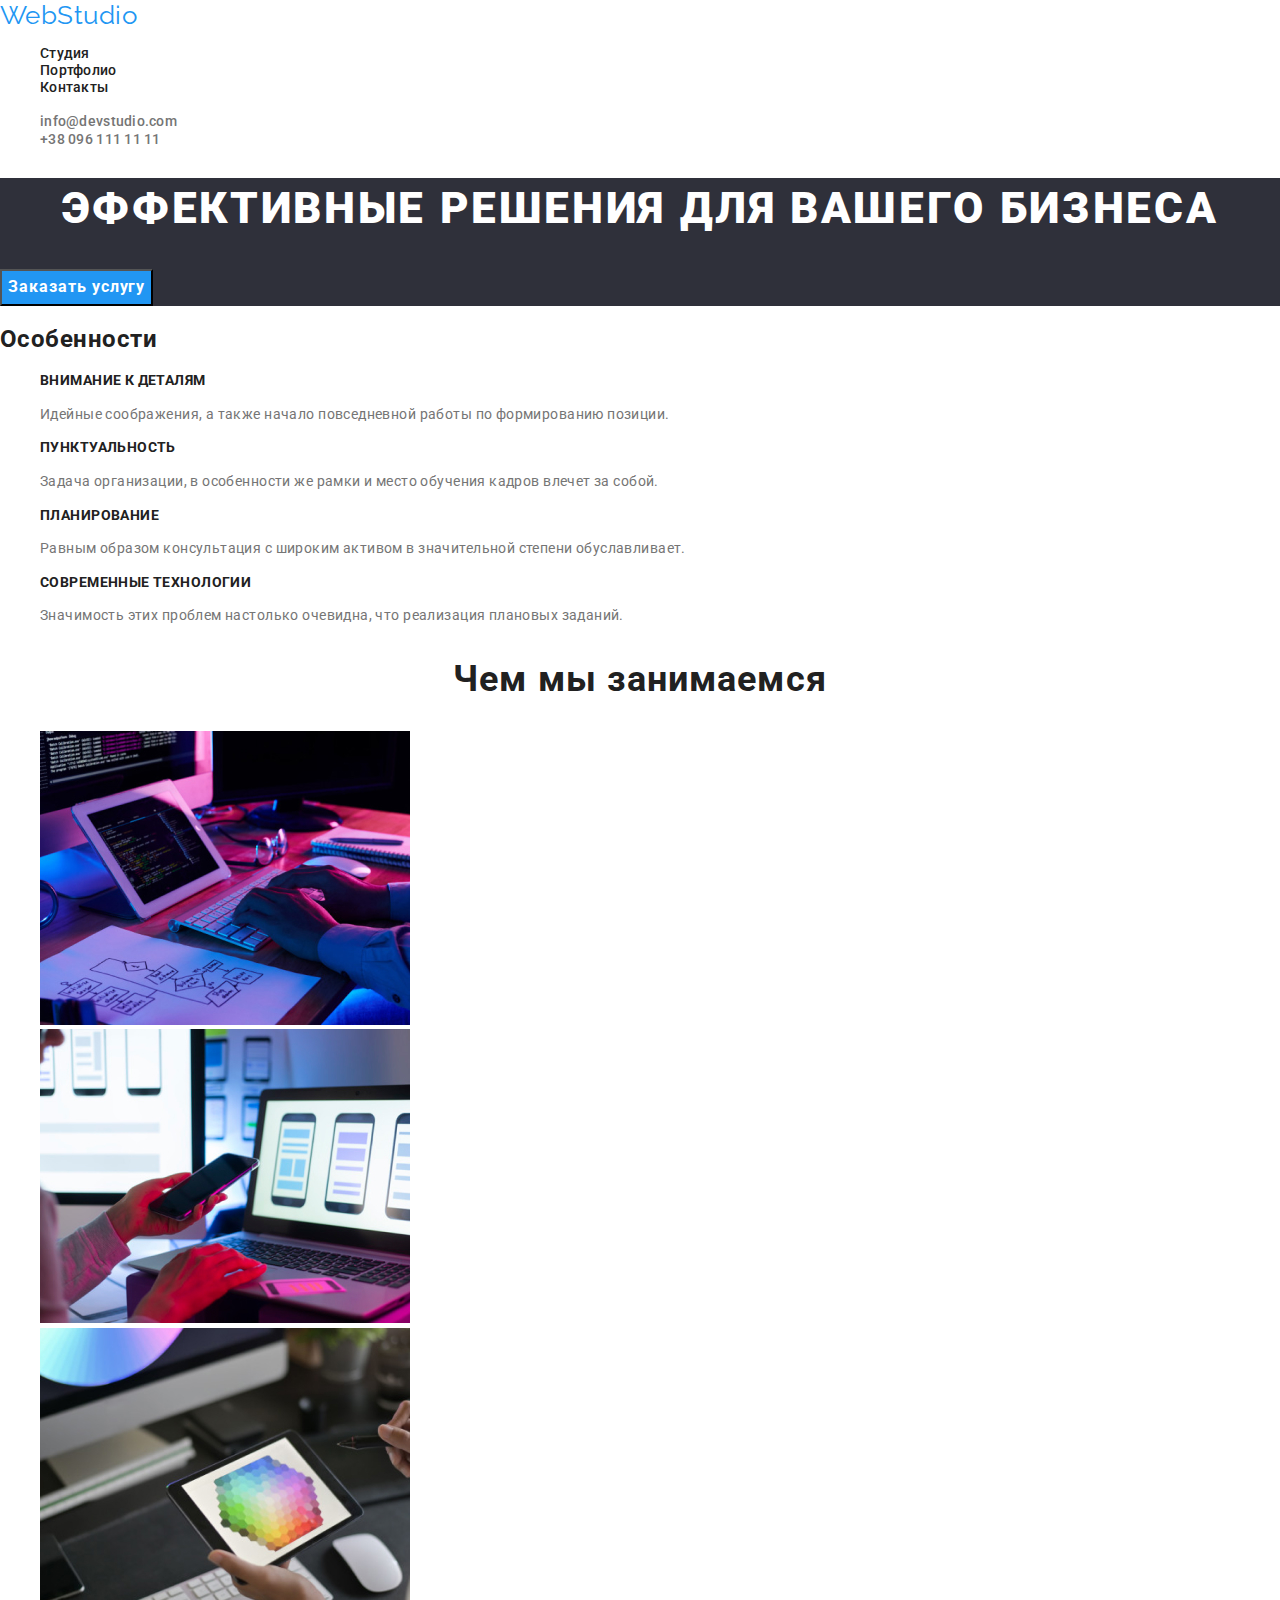
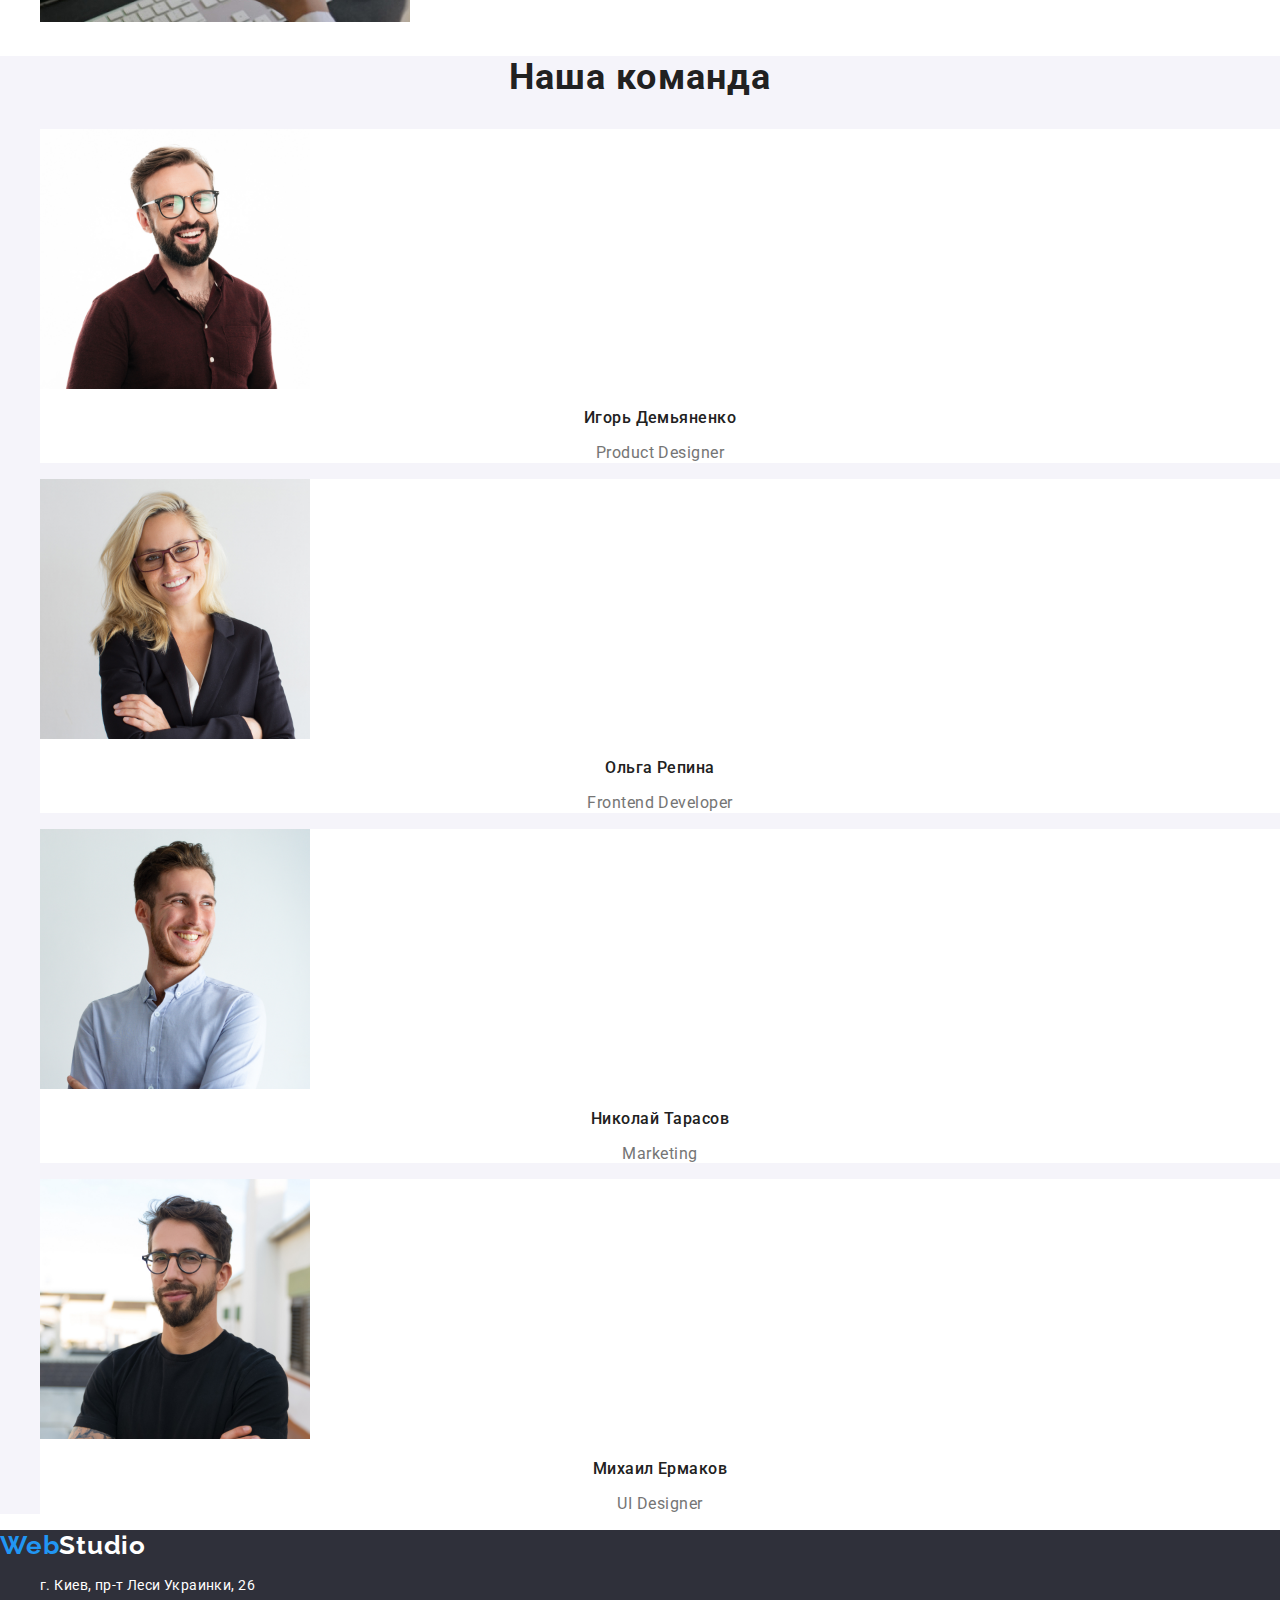
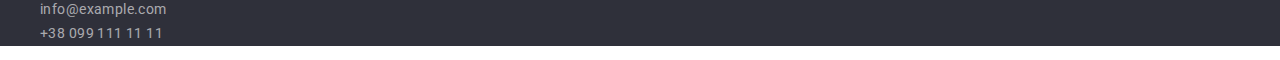
==== index.html @ 2efc265b "Changed mistakes" ====
<!DOCTYPE html>
<html lang="ru">
<head>
    <meta charset="UTF-8">
    <meta http-equiv="X-UA-Compatible" content="IE=edge">
    <meta name="viewport" content="width=device-width, initial-scale=1.0">
    <title>Document</title>
    <link rel="preconnect" href="https://fonts.googleapis.com">
    <link rel="preconnect" href="https://fonts.gstatic.com" crossorigin>
    <link
        href="https://fonts.googleapis.com/css2?family=Raleway:wght@700&family=Roboto:ital,wght@0,400;0,500;0,700;1,900&display=swap"
        rel="stylesheet">
     <link rel="stylesheet" href="https://cdnjs.cloudflare.com/ajax/libs/modern-normalize/1.1.0/modern-normalize.min.css">
    <link rel="stylesheet" href="./css/styles.css">
</head>
<!-- Navigation-->
<body>
    <header>
    <nav class="site-nav">
     <a href="" class="logo"> <span class="logo-part" >Web</span>Studio</a>
      <ul class="site-nav-contacts nav">
        <li class="link list"><a href="./index.html" class="link-lists  active">Студия</a></li> 
        <li class="link list"> <a href="./portfolio.html" class="link-lists active">Портфолио</a></li>
        <li class="link list"> <a href="" class="link-lists  active">Контакты</a></li>
      </ul>
     </nav>
        <ul class="list-contacts">
           <li> <a class="contacts-header list" href="mail:info@devstudio.com"> info@devstudio.com</a> </li>
           <li> <a class="contacts-header list" href="tel:+380961111111"> +38 096 111 11 11</a> </li>
        </ul>
    </header>
    <main>
        <!-- Hero section -->
        <section class="hero">
            <h1 class="main-title">Эффективные решения для вашего бизнеса</h1>
            <button type="button" class="modal-button">Заказать услугу</button>
        </section>
        <!-- description section -->
        <section class="description">
            <h2 class="description-title">Особенности</h2>
            <ul class="description-list list">
                <li class="description-list-item">
                    <h3 class="description-second-title">Внимание к деталям</h3>
                    <p class="description-text">
                        Идейные соображения, а также начало повседневной работы по
                        формированию позиции.
                    </p>
                </li>
                <li class="description-list-item">
                    <h3 class="description-second-title">Пунктуальность</h3>
                    <p class="description-text">
                        Задача организации, в особенности же рамки и место обучения кадров
                        влечет за собой.
                    </p>
                </li>
                <li class="description-list-item">
                    <h3 class="description-second-title">Планирование</h3>
                    <p class="description-text">
                        Равным образом консультация с широким активом в значительной
                        степени обуславливает.
                    </p>
                </li>
                <li class="description-list-item">
                    <h3 class="description-second-title">Современные технологии</h3>
                    <p class="description-text">
                        Значимость этих проблем настолько очевидна, что реализация
                        плановых заданий.
                    </p>
                </li>
            </ul>
     <!-- About our work -->
       <section class="about">
           <h2 class="about-title">Чем мы занимаемся</h2>
              <ul class="about-list-photo list">
                  <li> 
                    <img src="./images/img-3.jpg" 
                         alt="Код"
                         width="370"
                         height="294">
                     
                 </li>
                  <li> 
                    <img src="./images/img-2.jpg"
                          alt="Синхронизация"
                          width="370"
                          height="294">
                 
                 </li>
                  <li> 
                      <img src="./images/img-1.jpg"
                           alt="Дизайн"
                           width="370"
                           height="294">
                 </li>
              </ul>
       </section>
       <section class="team">
            <h2 class="title-secondary text">Наша команда</h2>
             <ul class="team-workers list">
               <li class="team-workers-list"> 
                   <img src="./images/img.jpg" alt="1-работник" width="270" height="260">
                   <h3 class="list-name-worker">Игорь Демьяненко</h3>
                   <p class="list-job">Product Designer</p>
                
               </li>    
               <li class="team-workers-list">
                <img src="./images/img-1worker.jpg" alt="2-работник" width="270" height="260">
                <h3 class="list-name-worker">Ольга Репина</h3>
                <p class="list-job"> Frontend Developer</p></li>

                <li class="team-workers-list">
                <img src="./images/img-2worker.jpg" alt="3-работник" width="270" height="260">
                <h3 class="list-name-worker">Николай Тарасов</h3>
                 <p class="list-job"> Marketing </p>
                
                </li>
                <li class="team-workers-list">
                <img src="./images/img-3worker.jpg" alt="4-работник" width="270" height="260">
                <h3 class="list-name-worker">Михаил Ермаков</h3>
                 <p class="list-job"> UI Designer</p>
                </li>

             </ul>
            </section>
    </main>
    <!-- Footer -->
    <footer class="footer ">
        <a href="" class="logo-footer"> <span class="logo-parts" >Web</span>Studio</a>
        <address class="footer-address">
            <ul class="address-list list">
              <li> <a class="address link" href="https://www.google.com/maps/place/бул.+Леси+Украинки,+26,+Киев,+02000/data=!4m2!3m1!1s0x40d4cf0e033ecbe9:0x57a4dffefec77da0?sa=X&ved=2ahUKEwj2l7GH7NT1AhWhxIsKHQhlANwQ8gF6BAgKEAE">г. Киев, пр-т Леси Украинки, 26 </a> </li>
              <li> <a class="mail-add link" href="mail:info@example.com"> info@example.com </a> </li> 
              <li> <a class="phone-number link" href="tel:+380961111111">+38 099 111 11 11 </a> </li>
           </ul>
        </address>
    </footer>
</body>
</html>
---- css/styles.css ----
:root {
  --primary-text-color: #212121;
  --title-text-color: #212121;
  --accent-color: #2196f3;
  --main-text-color: #212121;
  --text-color: #757575;
  --accent-hover-color: #188ce8;
  --white-text-color: #ffffff;
  --button-bg-grey-color: #f5f4fa;
  --secondary-bg-color: #f5f4fa;
  --bg-grey-color: #2f303a;
}

.list {
  list-style: none;
}
.link {
  text-decoration: none;
}
.link-list {
  text-decoration: none;
}

body {
  font-family: Roboto, sans-serif;
  font-style: normal;
  letter-spacing: 0.03em;
  color: #212121;
  background-color: FFFFFF;
}

.logo {
  text-decoration: none;
  color: var(--title-text-color);
  font-family: Raleway, sans-serif;
  font-size: 26px;
  line-height: 1.2;
}

.logo-part {
  color: #2196f3;
}

.logo:hover {
  color: var(--accent-color);
  font-size: 26px;
}

.nav {
  font-weight: 500;
  font-size: 14px;
  line-height: 16px;
  letter-spacing: 0.02em;
  color: #212121;
}

.part:active {
  color: var(--accent-text-color);
}

.link-lists {
  font-weight: 500;
  font-size: 14px;
  line-height: 1.14;
  letter-spacing: 0.02em;
  color: #212121;
}

.link-lists:hover,
.link-lists:focus {
  font-size: 14px;
  color: var(--accent-color);
}

.site-nav.current {
  color: var(--accent-color);
}
.list-contacts {
  list-style: none;
}
.list-contacts.list {
  text-decoration: none;
}

.contacts-header {
  text-decoration: none;
  font-weight: 500;
  font-size: 14px;
  line-height: 1.1x;
  letter-spacing: 0.02em;
  color: #757575;
}

.contacts-header:hover,
.contacts-header:focus {
  color: var(--accent-color);
}
.second-section {
  position: absolute;
  width: 1600px;
  background: #2f303a;
}

.hero {
  background-color: var(--bg-grey-color);
}
.main-title {
  font-weight: 900;
  font-size: 44px;
  line-height: 1.4;
  text-align: center;
  letter-spacing: 0.06em;
  text-transform: uppercase;
  color: var(--white-text-color);
}
.modal-button {
  font-weight: 700;
  font-size: 16px;
  line-height: 1.9;
  display: flex;
  align-items: center;
  text-align: center;
  letter-spacing: 0.06em;
  color: var(--white-text-color);
  background-color: var(--accent-color);
  cursor: pointer;
}

/* description section */
.description-second-title {
  font-weight: 700;
  font-size: 14px;
  line-height: 1.1;
  letter-spacing: 0.03em;
  text-transform: uppercase;
  color: var(--primary-text-color);
}
.description-text {
  font-size: 14px;
  line-height: 1.7;
  letter-spacing: 0.03em;
  color: var(--text-color);
}
.about-title,
.title-secondary {
  font-weight: 700;
  font-size: 36px;
  line-height: 1.2;
  text-align: center;
  letter-spacing: 0.03em;
  color: var(--main-text-color);
}

.text {
  background-color: #f5f4fa;
  color: #212121;
}
.team {
  background-color: var(--secondary-bg-color);
}

.team-workers-list {
  background-color: #ffffff;
}
.team-workers {
  background-color: #f5f4fa;
}

.list-name-worker {
  font-family: Roboto;
  font-weight: 500;
  font-size: 16px;
  line-height: 1.18;
  text-align: center;
  letter-spacing: 0.03em;
  color: var(--title-text-color);
}

.list-job {
  font-family: Roboto;
  font-weight: 400;
  font-size: 16px;
  line-height: 1.18;
  text-align: center;
  letter-spacing: 0.03em;
  color: #757575;
}

.footer {
  background-color: #2f303a;
  color: #ffffff;
}
.logo-footer {
  text-decoration: none;
  color: #ffffff;
  font-family: Raleway;
  font-weight: 700;
  font-size: 26px;
  line-height: 1.19;
  letter-spacing: 0.03em;
}
.logo-parts {
  color: #2196f3;
}
.address-list {
  font-style: normal;
  font-size: 14px;
  line-height: 1.7;
  letter-spacing: 0.03em;
  color: var(--white-text-color);
}
.address {
  font-family: Roboto;
  font-style: normal;
  font-weight: normal;
  font-size: 14px;
  line-height: 1.7;
  letter-spacing: 0.03em;
  color: #ffffff;
}
.mail-add {
  font-style: normal;
  font-size: 14px;
  line-height: 1.7;
  letter-spacing: 0.03em;
  color: rgba(255, 255, 255, 0.6);
}
.phone-number {
  font-style: normal;
  font-size: 14px;
  line-height: 1.7;
  letter-spacing: 0.03em;
  color: rgba(255, 255, 255, 0.6);
}

.address:hover {
  color: var(--accent-hover-color);
}
.mail-add:hover {
  color: var(--accent-hover-color);
}
.phone-number:hover {
  color: var(--accent-hover-color);
}
.address:focus {
  color: var(--accent-hover-color);
}
.mail-add:focus {
  color: var(--accent-hover-color);
}
.phone-number:focus {
  color: var(--accent-hover-color);
}

/* PORTFOLIO */

.active {
  color: var(--title-text-color);
}

.portfolio-list {
  color: #ffffff;
  background-color: var(--secondary-bg-color);
}
.portfolio-list-btn {
  font-size: 16px;
  line-height: 1.6;
  letter-spacing: 0.03em;
  color: var(--secondary-bg-color);
}
.filter-btn {
  font-family: Roboto;
  background-color: var(--secondary-bg-color);
  border-width: 0px;
  color: #212121;
  cursor: pointer;
  font-weight: 500;
  font-size: 16px;
  line-height: 1.6;
  text-align: center;
  letter-spacing: 0.03em;
  color: #212121;
}

.filter-btn:hover,
.filter-btn:focus {
  color: var(--white-text-color);
  background-color: var(--accent-hover-color);
}
/* portfolio-list-img */
.portfolio-title {
  font-weight: bold;
  font-size: 18px;
  line-height: 2;
  letter-spacing: 0.06em;
  color: var(--main-text-color);
  background-color: #ffffff;
}
.portfolio-list-item {
  background-color: #ffffff;
  border: 1px solid #eeeeee;
  box-sizing: border-box;
}

.portfolio-list-text {
  font-size: 16px;
  line-height: 1.9;
  letter-spacing: 0.03em;
  color: var(--text-color);
  background-color: #ffffff;
  font-family: Roboto;
  font-style: normal;
  font-weight: normal;
}

a {
  text-decoration: none;
}

.logo-footer:hover {
  color: var(--accent-color);
  font-size: 26px;
}
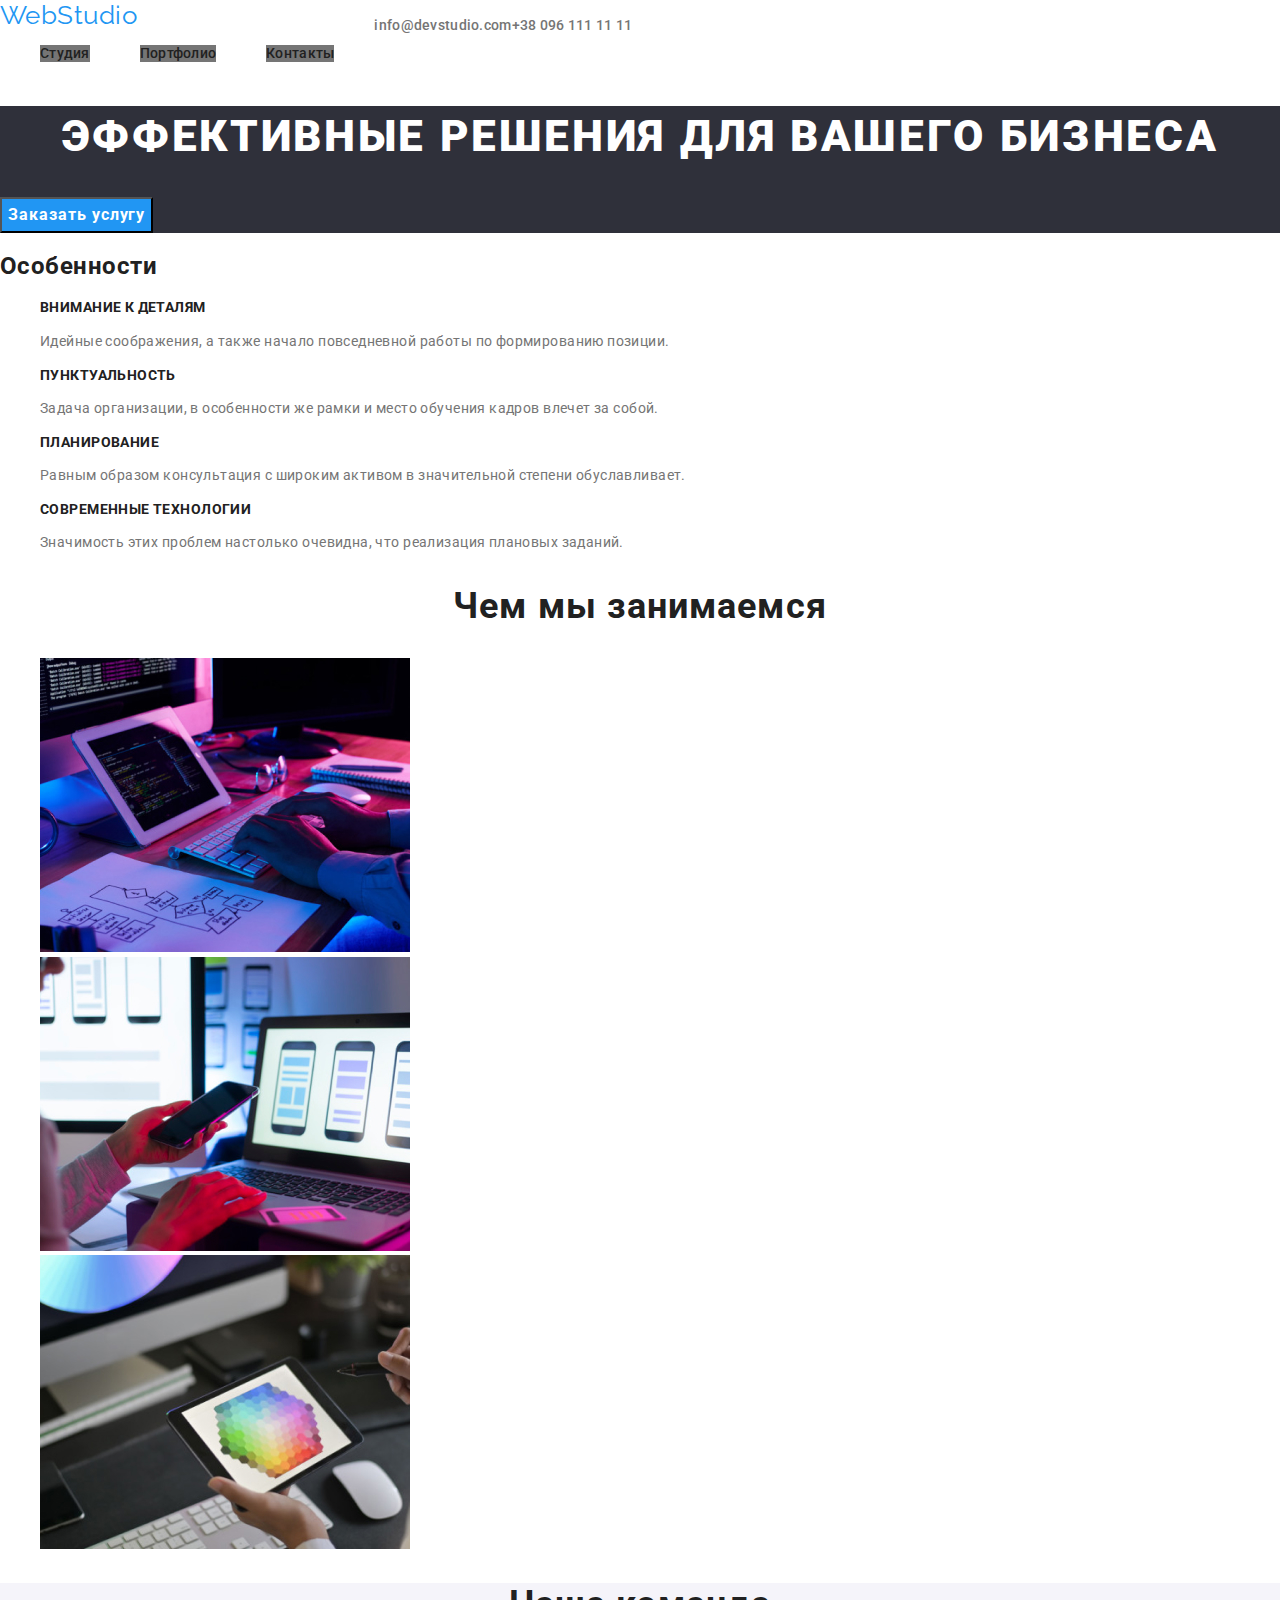
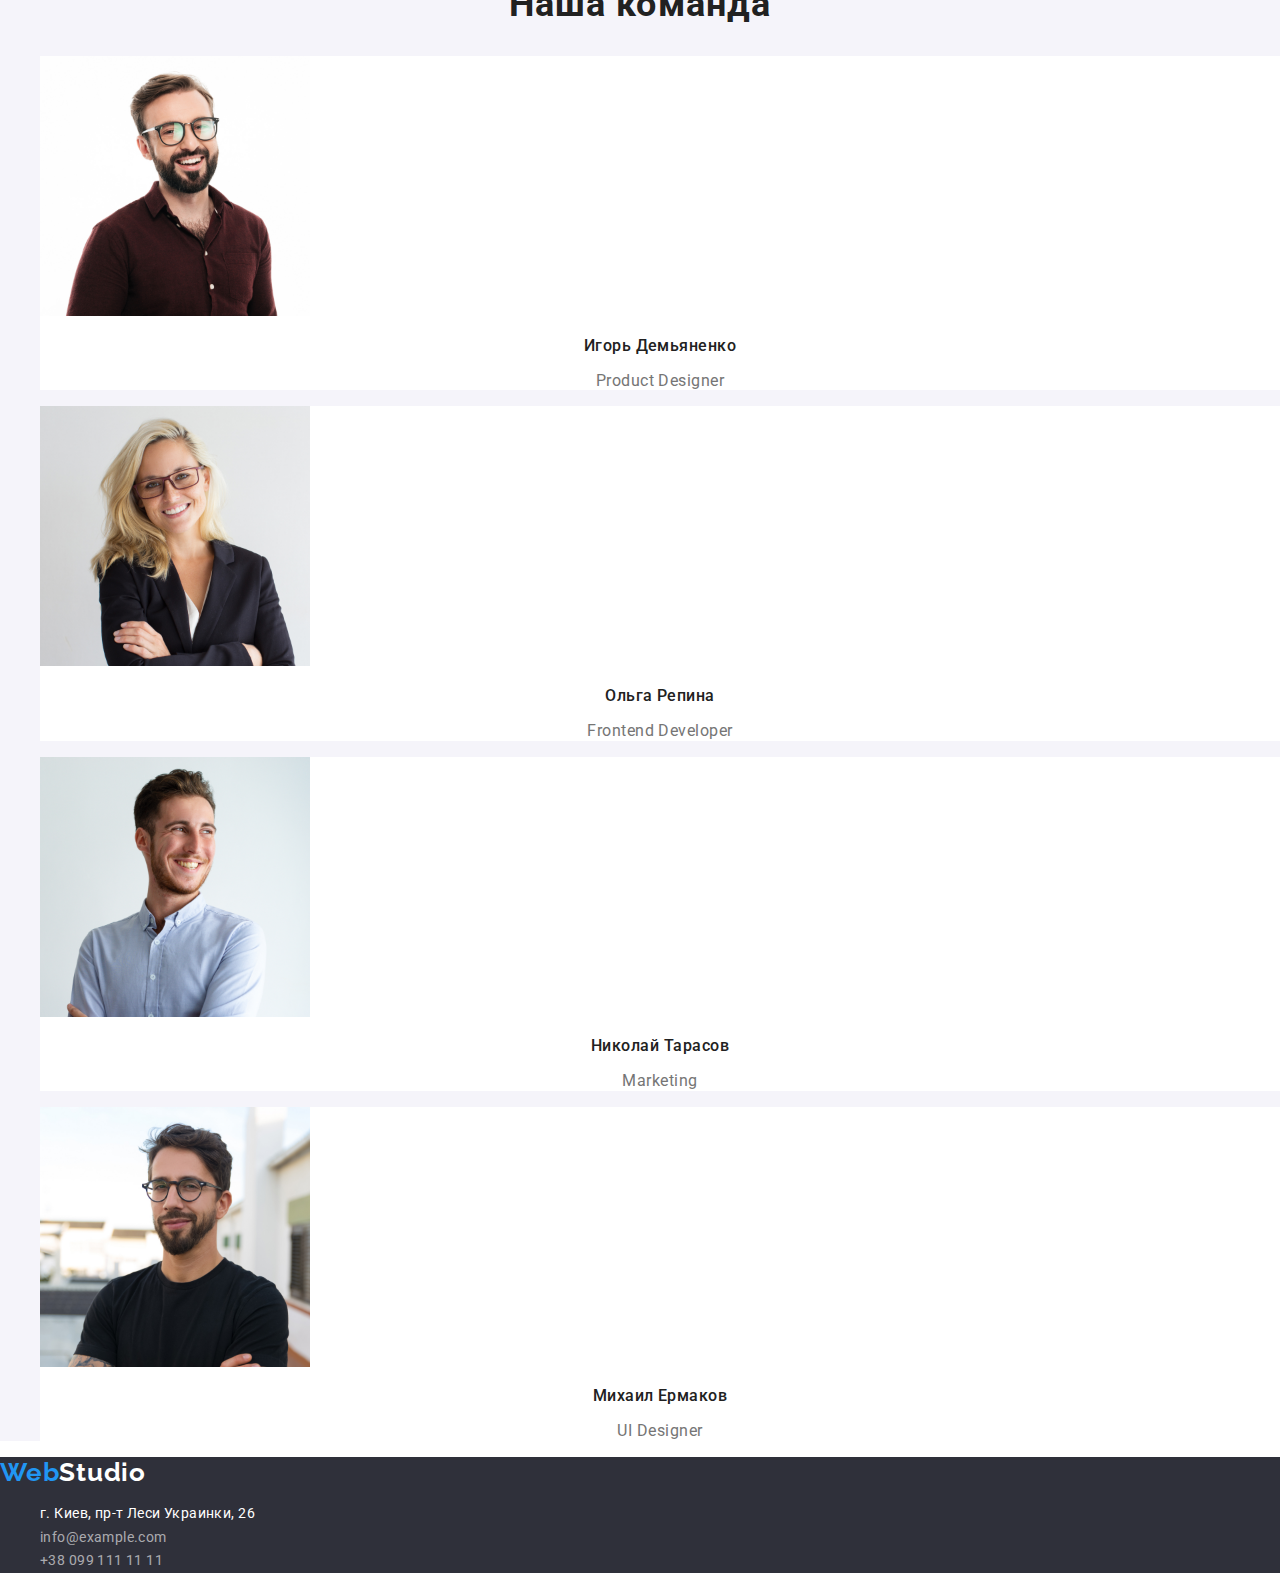
==== commit fffcc24b: "Add smth" ====
--- a/index.html
+++ b/index.html
@@ -16,18 +16,20 @@
 <!-- Navigation-->
 <body>
     <header>
+        <div class="container">
     <nav class="site-nav">
      <a href="" class="logo"> <span class="logo-part" >Web</span>Studio</a>
       <ul class="site-nav-contacts nav">
-        <li class="link list"><a href="./index.html" class="link-lists  active">Студия</a></li> 
-        <li class="link list"> <a href="./portfolio.html" class="link-lists active">Портфолио</a></li>
-        <li class="link list"> <a href="" class="link-lists  active">Контакты</a></li>
+        <li class="link list navs"><a href="./index.html" class="link-lists  active">Студия</a></li> 
+        <li class="link list navs"><a href="./portfolio.html" class="link-lists active">Портфолио</a></li>
+        <li class="link list navs"><a href="" class="link-lists  active">Контакты</a></li>
       </ul>
      </nav>
         <ul class="list-contacts">
            <li> <a class="contacts-header list" href="mail:info@devstudio.com"> info@devstudio.com</a> </li>
            <li> <a class="contacts-header list" href="tel:+380961111111"> +38 096 111 11 11</a> </li>
         </ul>
+        </div>
     </header>
     <main>
         <!-- Hero section -->
--- a/css/styles.css
+++ b/css/styles.css
@@ -46,7 +46,24 @@
   font-size: 26px;
 }
 
-.nav {
+.container {
+  display: flex;
+}
+
+.site-nav-contacts {
+  display: flex;
+}
+
+.site-nav-contacts .navs {
+  background-color: #757575;
+  margin-right: 50px;
+}
+
+.site-nav-contacts .navs:last-child {
+  margin-right: 0;
+}
+
+.site-nav-contacts {
   font-weight: 500;
   font-size: 14px;
   line-height: 16px;
@@ -66,8 +83,12 @@
   color: #212121;
 }
 
-.link-lists:hover,
-.link-lists:focus {
+.site-nav-contacts .link-lists:hover {
+  font-size: 14px;
+  color: var(--accent-color);
+}
+
+.site-nav-contacts .link-lists:focus {
   font-size: 14px;
   color: var(--accent-color);
 }
@@ -76,6 +97,7 @@
   color: var(--accent-color);
 }
 .list-contacts {
+  display: flex;
   list-style: none;
 }
 .list-contacts.list {
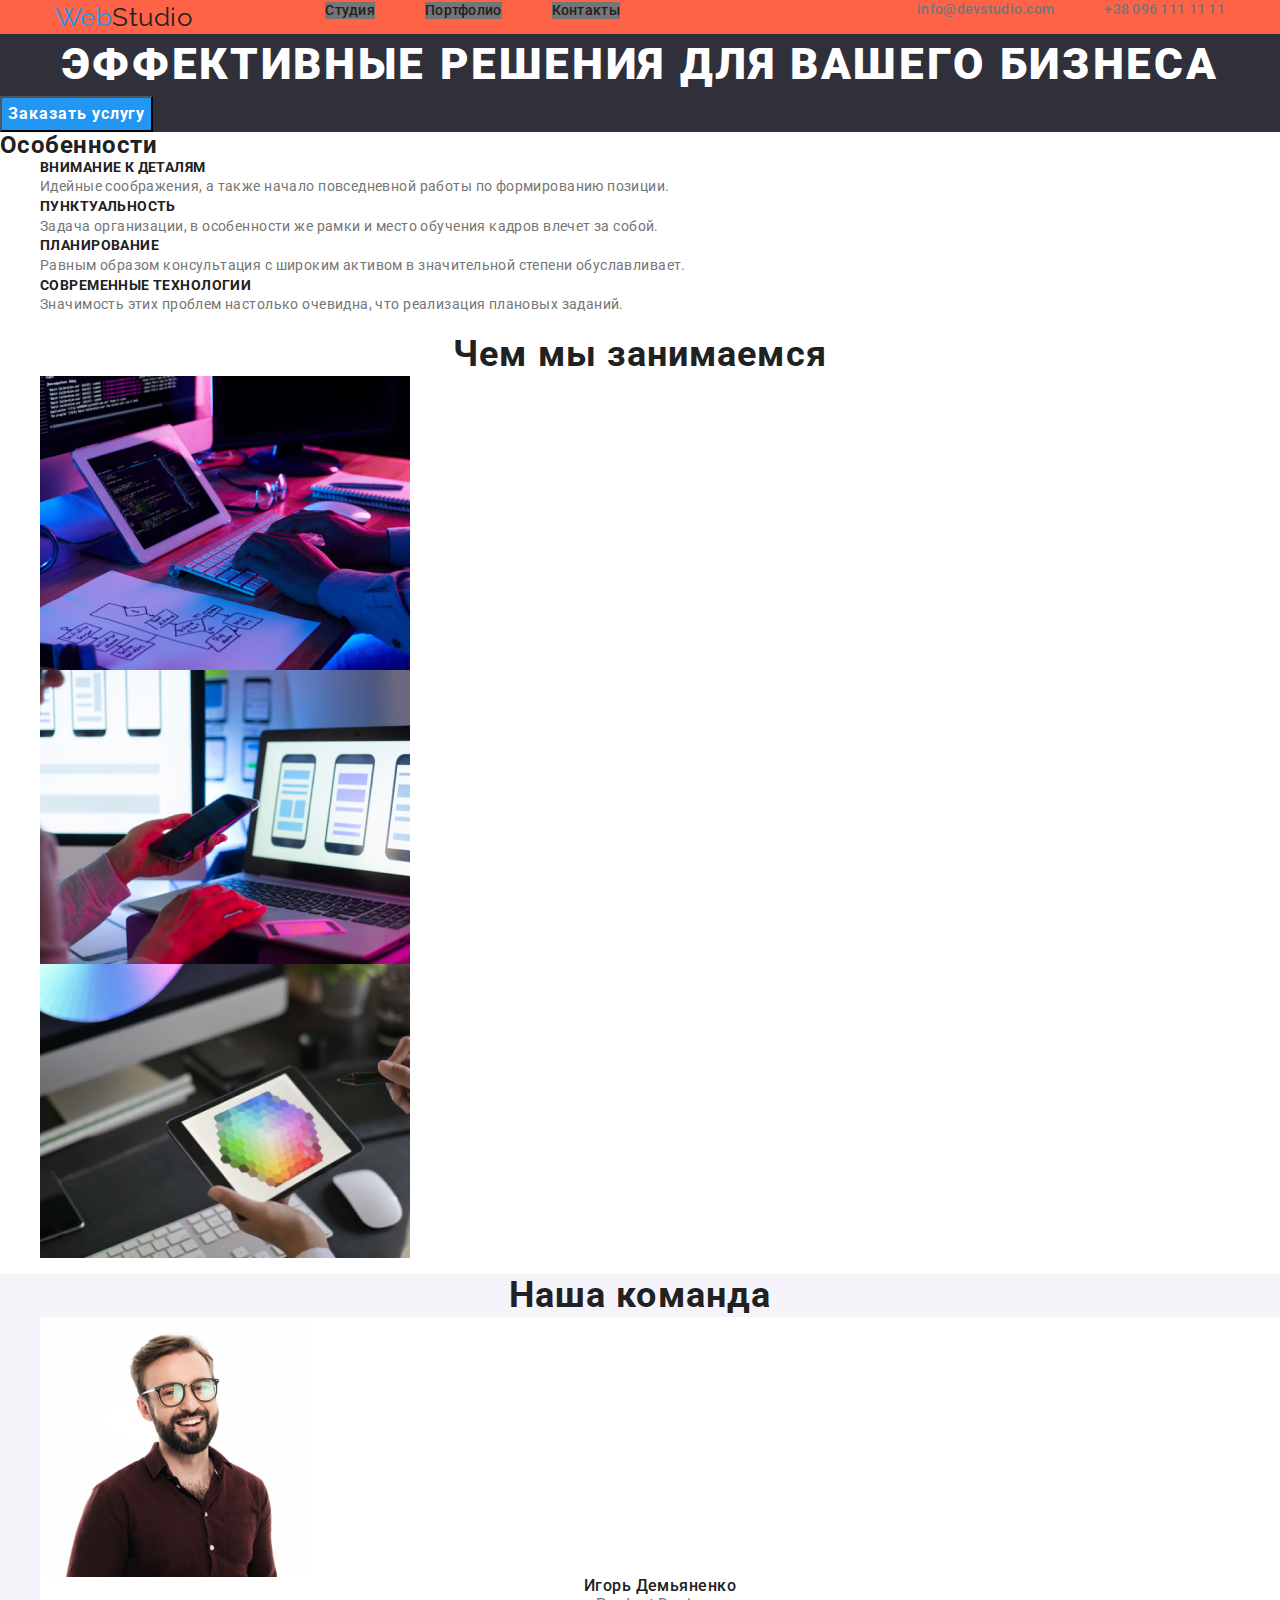
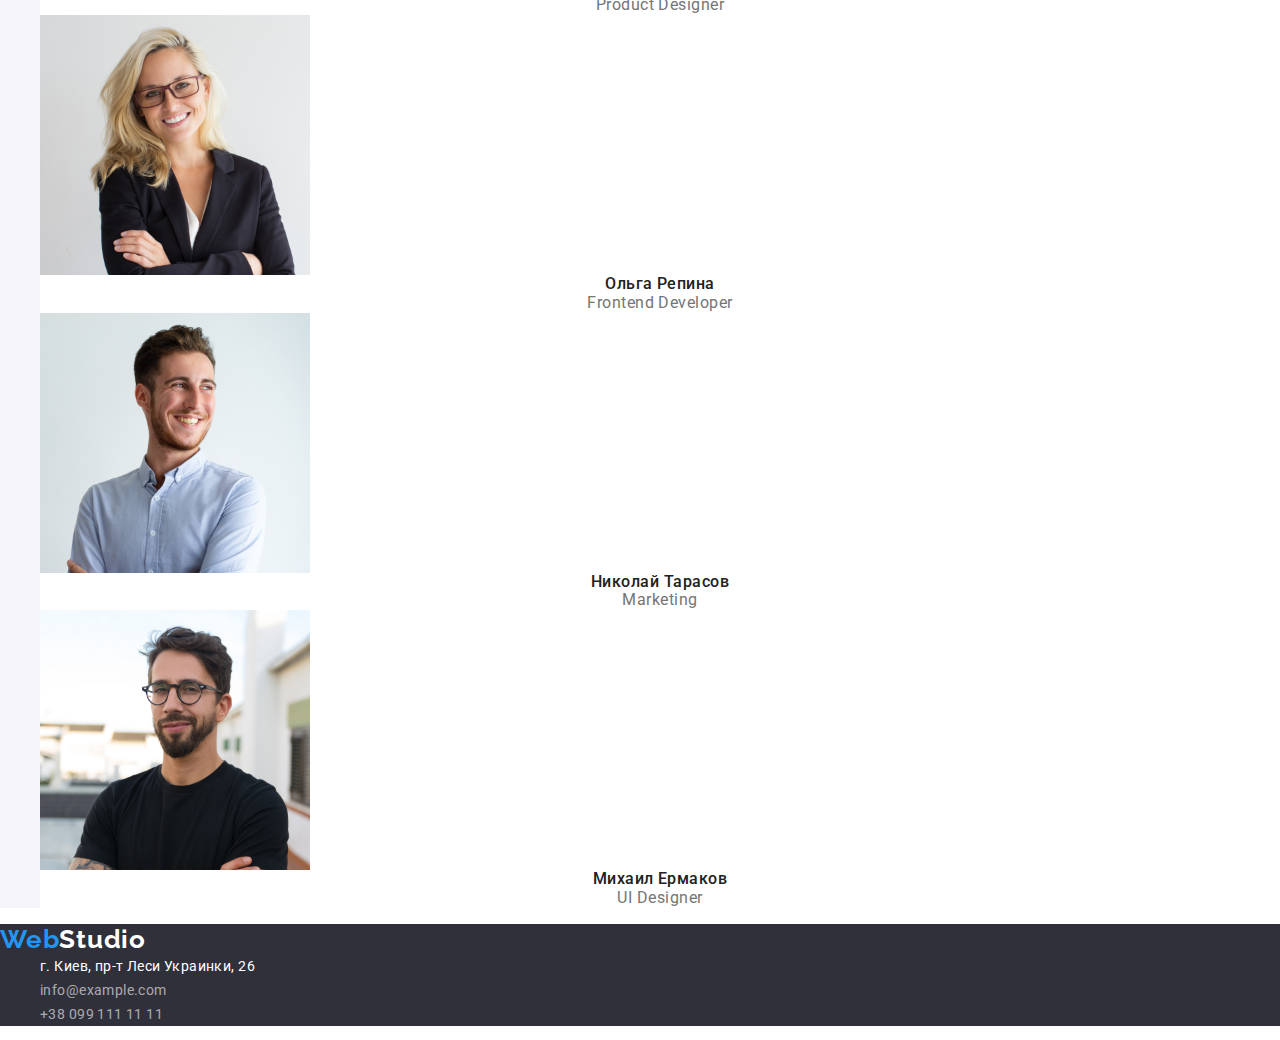
==== commit e0498e14: "Continue work" ====
--- a/index.html
+++ b/index.html
@@ -15,8 +15,8 @@
 </head>
 <!-- Navigation-->
 <body>
-    <header>
-        <div class="container">
+    <header class="header">
+        <div class="container header-container">
     <nav class="site-nav">
      <a href="" class="logo"> <span class="logo-part" >Web</span>Studio</a>
       <ul class="site-nav-contacts nav">
@@ -25,11 +25,11 @@
         <li class="link list navs"><a href="" class="link-lists  active">Контакты</a></li>
       </ul>
      </nav>
-        <ul class="list-contacts">
-           <li> <a class="contacts-header list" href="mail:info@devstudio.com"> info@devstudio.com</a> </li>
-           <li> <a class="contacts-header list" href="tel:+380961111111"> +38 096 111 11 11</a> </li>
+        <ul class="list-contacts-header">
+           <li class="link list"> <a class="contacts-header first list" href="mail:info@devstudio.com"> info@devstudio.com</a> </li>
+           <li class="link list"> <a class="contacts-header list" href="tel:+380961111111"> +38 096 111 11 11</a> </li>
         </ul>
-        </div>
+    </div>
     </header>
     <main>
         <!-- Hero section -->
--- a/css/styles.css
+++ b/css/styles.css
@@ -29,6 +29,28 @@
   background-color: FFFFFF;
 }
 
+h1,
+h2,
+h3,
+h4,
+h5,
+h6,
+p {
+  margin-top: 0px;
+  margin-bottom: 0px;
+  padding-left: 0px;
+}
+
+ul,
+ol {
+  margin-top: 0px;
+  margin-bottom: opx;
+}
+
+img {
+  display: block;
+}
+
 .logo {
   text-decoration: none;
   color: var(--title-text-color);
@@ -46,12 +68,43 @@
   font-size: 26px;
 }
 
+.header {
+  background-color: tomato;
+}
+
+.site-nav {
+  display: flex;
+}
+
 .container {
-  display: flex;
+  width: 1200px;
+  padding-left: 15px;
+  padding-right: 15px;
+  margin-left: auto;
+  margin-right: auto;
+}
+
+.header-container {
+  display: flex;
+  align-items: center;
+  justify-content: space-between;
 }
 
 .site-nav-contacts {
   display: flex;
+  align-items: center;
+  justify-content: space-between;
+}
+
+.site-nav {
+  display: flex;
+  align-items: center;
+  justify-content: space-between;
+}
+
+.logo {
+  margin-right: 93px;
+  align-items: center;
 }
 
 .site-nav-contacts .navs {
@@ -63,6 +116,16 @@
   margin-right: 0;
 }
 
+.list-contacts-header {
+  display: flex;
+  align-items: center;
+  justify-content: space-between;
+}
+
+.first {
+  margin-right: 50px;
+}
+
 .site-nav-contacts {
   font-weight: 500;
   font-size: 14px;
@@ -96,16 +159,8 @@
 .site-nav.current {
   color: var(--accent-color);
 }
-.list-contacts {
-  display: flex;
-  list-style: none;
-}
-.list-contacts.list {
-  text-decoration: none;
-}
 
 .contacts-header {
-  text-decoration: none;
   font-weight: 500;
   font-size: 14px;
   line-height: 1.1x;
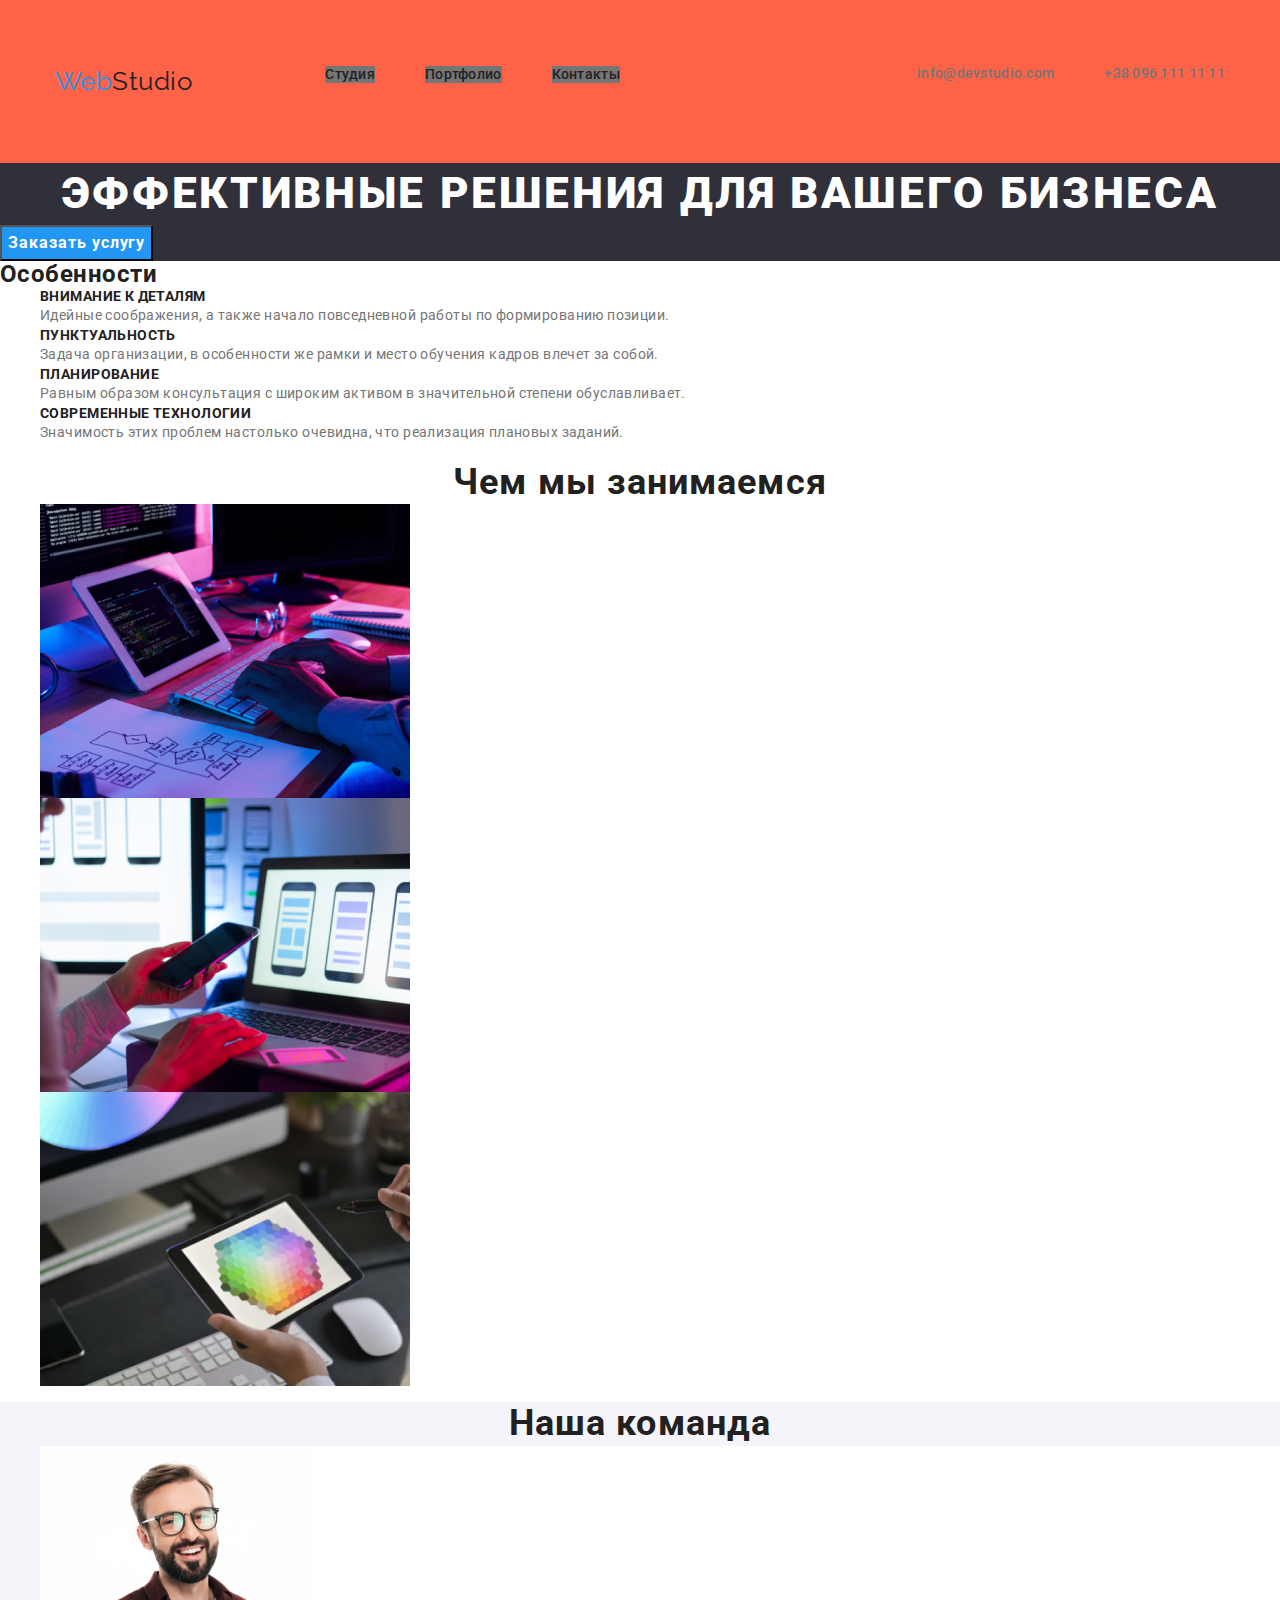
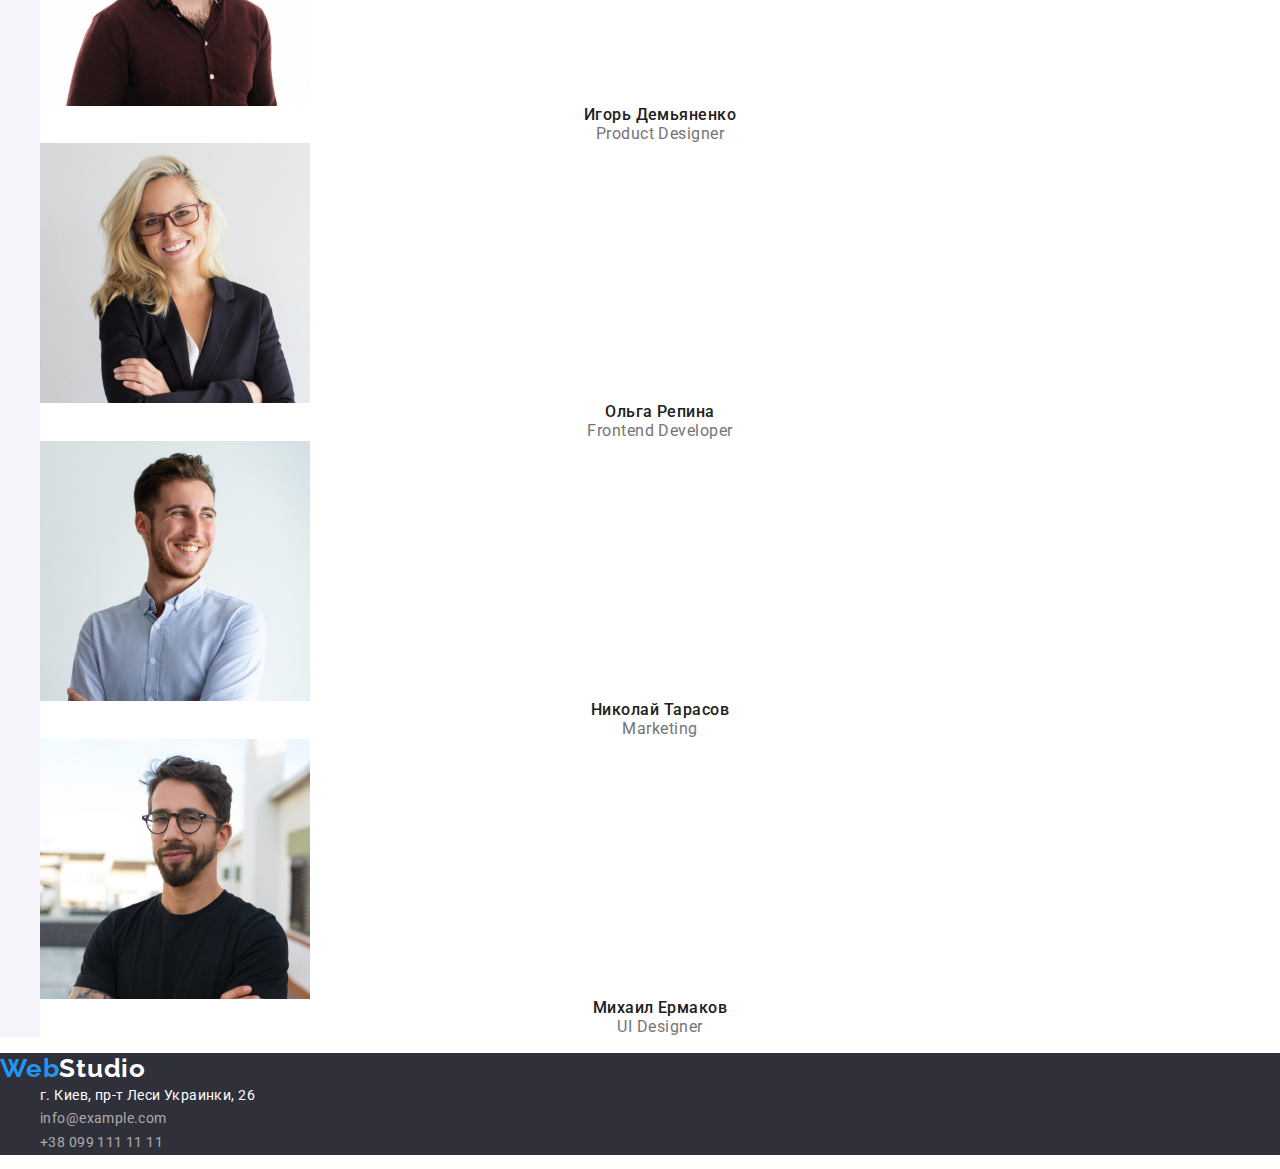
==== commit 1aa31519: "last changed header" ====
--- a/index.html
+++ b/index.html
@@ -26,8 +26,8 @@
       </ul>
      </nav>
         <ul class="list-contacts-header">
-           <li class="link list"> <a class="contacts-header first list" href="mail:info@devstudio.com"> info@devstudio.com</a> </li>
-           <li class="link list"> <a class="contacts-header list" href="tel:+380961111111"> +38 096 111 11 11</a> </li>
+           <li class="link list"><a class="contacts-header first list" href="mail:info@devstudio.com"> info@devstudio.com</a> </li>
+           <li class="link list"><a class="contacts-header list" href="tel:+380961111111"> +38 096 111 11 11</a> </li>
         </ul>
     </div>
     </header>
--- a/css/styles.css
+++ b/css/styles.css
@@ -70,11 +70,14 @@
 
 .header {
   background-color: tomato;
-}
-
-.site-nav {
-  display: flex;
-}
+  padding-top: 34px;
+  padding-bottom: 34px;
+}
+
+/* .site-nav {
+  display: flex;
+  align-items: center;
+} */
 
 .container {
   width: 1200px;
@@ -93,18 +96,22 @@
 .site-nav-contacts {
   display: flex;
   align-items: center;
+  padding-top: 32px;
+  padding-bottom: 32px;
+}
+
+.site-nav {
+  display: flex;
+  align-items: center;
   justify-content: space-between;
 }
 
-.site-nav {
-  display: flex;
-  align-items: center;
-  justify-content: space-between;
-}
-
 .logo {
+  display: block;
+  padding-top: 24px;
+  padding-bottom: 24px;
   margin-right: 93px;
-  align-items: center;
+  line-height: 31px;
 }
 
 .site-nav-contacts .navs {
@@ -120,6 +127,7 @@
   display: flex;
   align-items: center;
   justify-content: space-between;
+  line-height: 16px;
 }
 
 .first {
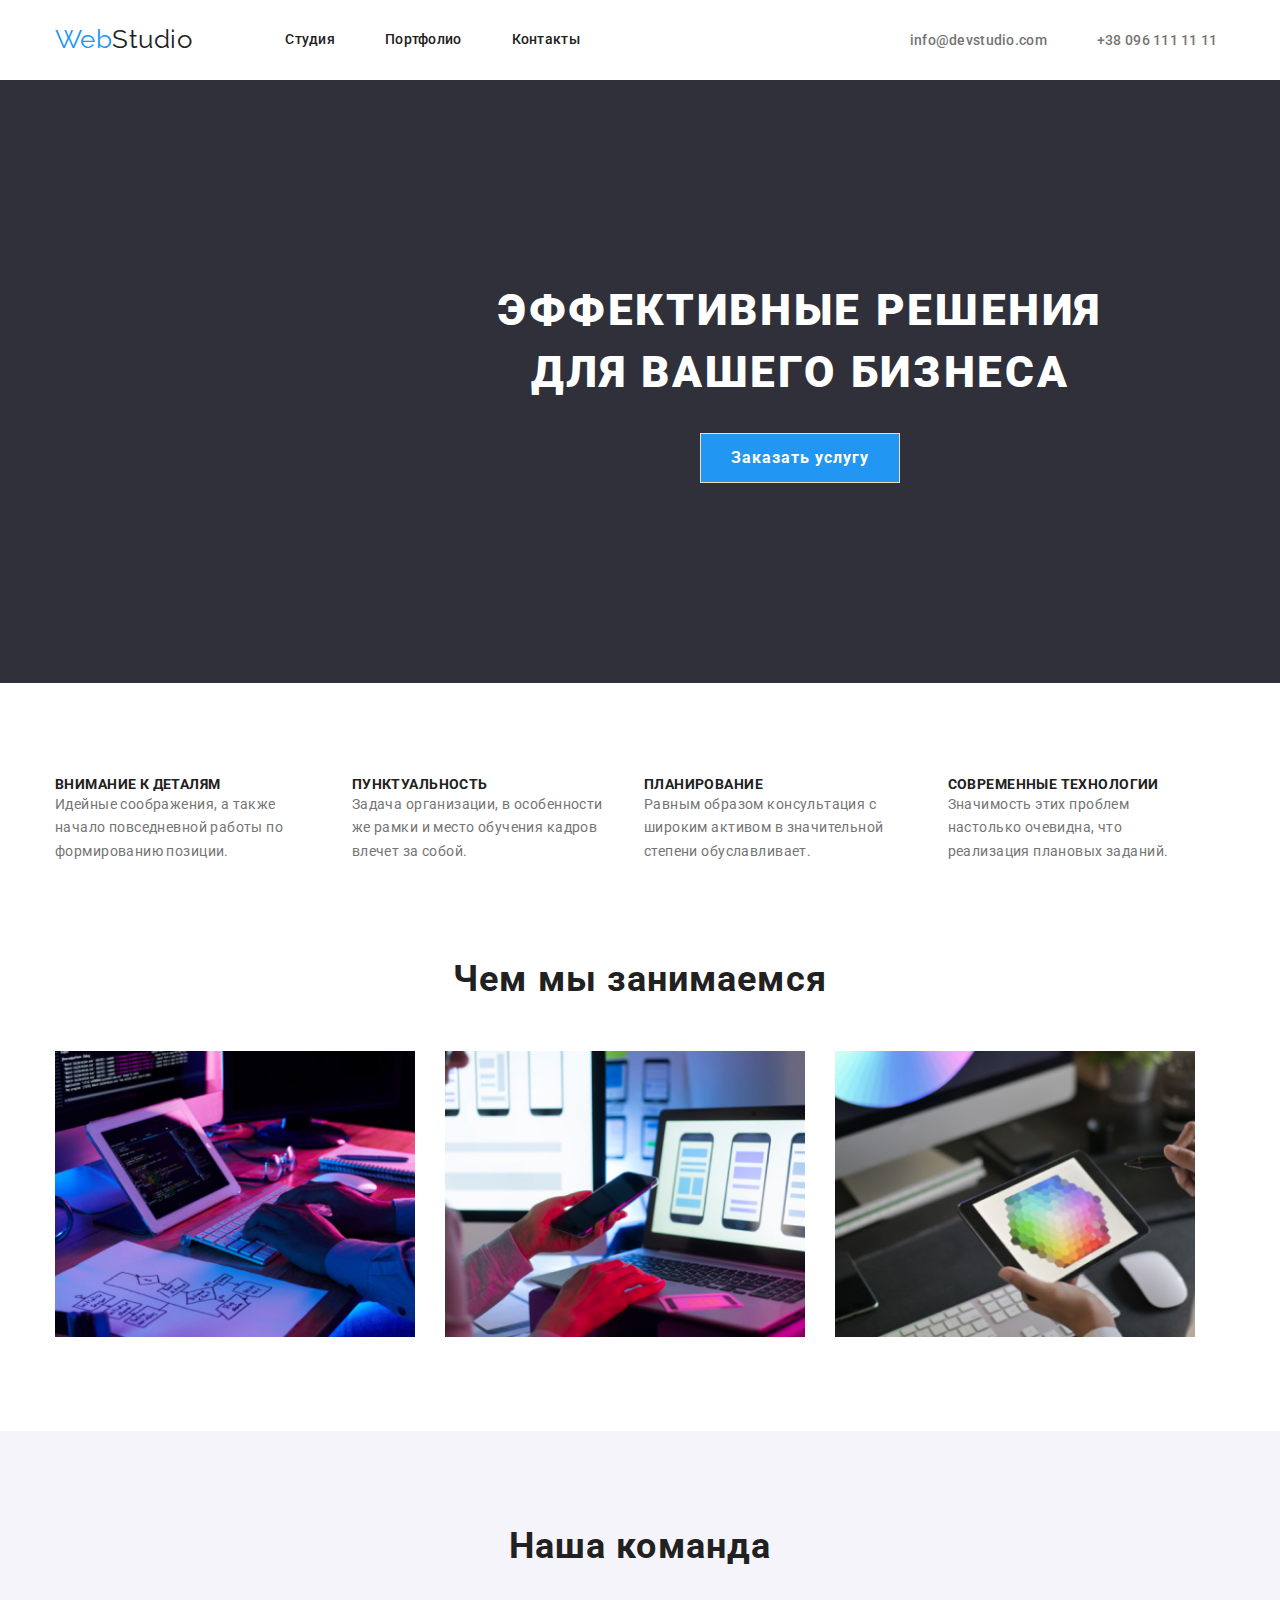
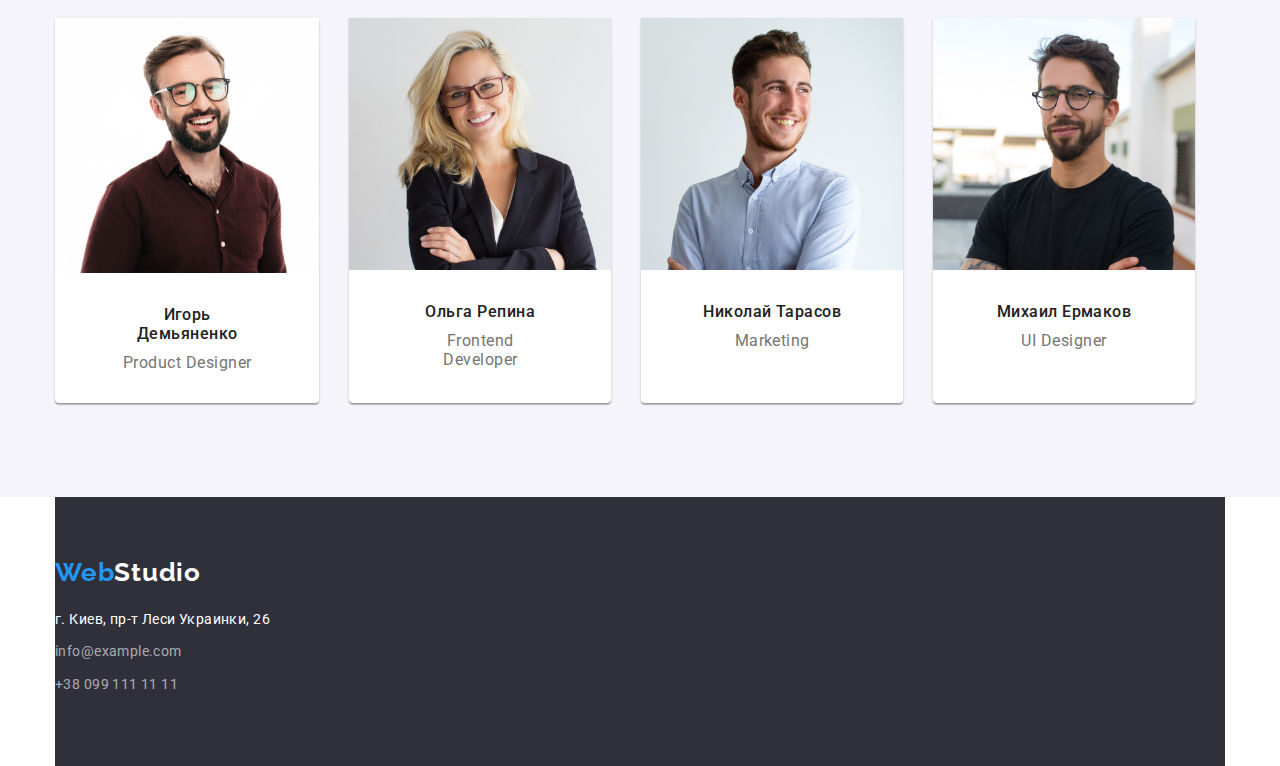
==== commit 24437f79: "First page ready" ====
--- a/index.html
+++ b/index.html
@@ -26,20 +26,23 @@
       </ul>
      </nav>
         <ul class="list-contacts-header">
-           <li class="link list"><a class="contacts-header first list" href="mail:info@devstudio.com"> info@devstudio.com</a> </li>
-           <li class="link list"><a class="contacts-header list" href="tel:+380961111111"> +38 096 111 11 11</a> </li>
+           <li class="link list links first"><a class="contacts-header list" href="mail:info@devstudio.com"> info@devstudio.com</a> </li>
+           <li class="link list links second"><a class="contacts-header list" href="tel:+380961111111"> +38 096 111 11 11</a> </li>
         </ul>
     </div>
     </header>
     <main>
         <!-- Hero section -->
         <section class="hero">
-            <h1 class="main-title">Эффективные решения для вашего бизнеса</h1>
+            <div class="container"> 
+            <h1 class="main-title">Эффективные решения <br>для вашего бизнеса</h1>
             <button type="button" class="modal-button">Заказать услугу</button>
+        </div>
         </section>
         <!-- description section -->
         <section class="description">
-            <h2 class="description-title">Особенности</h2>
+            <div class="container">
+            <h2 class="description-title visually-hidden">Особенности</h2>
             <ul class="description-list list">
                 <li class="description-list-item">
                     <h3 class="description-second-title">Внимание к деталям</h3>
@@ -70,25 +73,29 @@
                     </p>
                 </li>
             </ul>
+            </div>
+        </section>
+            
      <!-- About our work -->
+    <div class="container">
        <section class="about">
            <h2 class="about-title">Чем мы занимаемся</h2>
               <ul class="about-list-photo list">
-                  <li> 
+                  <li class="each-foto"> 
                     <img src="./images/img-3.jpg" 
                          alt="Код"
                          width="370"
                          height="294">
                      
                  </li>
-                  <li> 
+                  <li class="each-foto"> 
                     <img src="./images/img-2.jpg"
                           alt="Синхронизация"
                           width="370"
                           height="294">
                  
                  </li>
-                  <li> 
+                  <li class="each-foto"> 
                       <img src="./images/img-1.jpg"
                            alt="Дизайн"
                            width="370"
@@ -96,45 +103,56 @@
                  </li>
               </ul>
        </section>
+    </div>
        <section class="team">
+        <div class="container">
             <h2 class="title-secondary text">Наша команда</h2>
              <ul class="team-workers list">
                <li class="team-workers-list"> 
                    <img src="./images/img.jpg" alt="1-работник" width="270" height="260">
+                <div class="cards">
                    <h3 class="list-name-worker">Игорь Демьяненко</h3>
                    <p class="list-job">Product Designer</p>
-                
+                </div>
                </li>    
                <li class="team-workers-list">
                 <img src="./images/img-1worker.jpg" alt="2-работник" width="270" height="260">
-                <h3 class="list-name-worker">Ольга Репина</h3>
-                <p class="list-job"> Frontend Developer</p></li>
-
+               <div class="cards">
+                    <h3 class="list-name-worker">Ольга Репина</h3>
+                    <p class="list-job"> Frontend Developer</p>
+                </div>
+                </li>
                 <li class="team-workers-list">
                 <img src="./images/img-2worker.jpg" alt="3-работник" width="270" height="260">
-                <h3 class="list-name-worker">Николай Тарасов</h3>
-                 <p class="list-job"> Marketing </p>
-                
+                <div class="cards">
+                   <h3 class="list-name-worker">Николай Тарасов</h3>
+                   <p class="list-job"> Marketing </p>
+                </div>
                 </li>
                 <li class="team-workers-list">
-                <img src="./images/img-3worker.jpg" alt="4-работник" width="270" height="260">
-                <h3 class="list-name-worker">Михаил Ермаков</h3>
-                 <p class="list-job"> UI Designer</p>
+                   <img src="./images/img-3worker.jpg" alt="4-работник" width="270" height="260">
+                <div class="cards">
+                   <h3 class="list-name-worker">Михаил Ермаков</h3>
+                   <p class="list-job"> UI Designer</p>
+                </div>
                 </li>
 
              </ul>
+      </div>
             </section>
     </main>
     <!-- Footer -->
+    <div class="container">
     <footer class="footer ">
         <a href="" class="logo-footer"> <span class="logo-parts" >Web</span>Studio</a>
         <address class="footer-address">
             <ul class="address-list list">
-              <li> <a class="address link" href="https://www.google.com/maps/place/бул.+Леси+Украинки,+26,+Киев,+02000/data=!4m2!3m1!1s0x40d4cf0e033ecbe9:0x57a4dffefec77da0?sa=X&ved=2ahUKEwj2l7GH7NT1AhWhxIsKHQhlANwQ8gF6BAgKEAE">г. Киев, пр-т Леси Украинки, 26 </a> </li>
-              <li> <a class="mail-add link" href="mail:info@example.com"> info@example.com </a> </li> 
-              <li> <a class="phone-number link" href="tel:+380961111111">+38 099 111 11 11 </a> </li>
+              <li class="links-each-adress"> <a class="address link" href="https://www.google.com/maps/place/бул.+Леси+Украинки,+26,+Киев,+02000/data=!4m2!3m1!1s0x40d4cf0e033ecbe9:0x57a4dffefec77da0?sa=X&ved=2ahUKEwj2l7GH7NT1AhWhxIsKHQhlANwQ8gF6BAgKEAE">г. Киев, пр-т Леси Украинки, 26 </a> </li>
+              <li class="links-each-adress"> <a class="mail-add link" href="mail:info@example.com"> info@example.com </a> </li> 
+              <li class="links-each-adress"> <a class="phone-number link" href="tel:+380961111111">+38 099 111 11 11 </a> </li>
            </ul>
         </address>
     </footer>
+    </div>
 </body>
 </html>
--- a/css/styles.css
+++ b/css/styles.css
@@ -43,12 +43,15 @@
 
 ul,
 ol {
+  padding: 0;
   margin-top: 0px;
-  margin-bottom: opx;
+  margin-bottom: 0px;
 }
 
 img {
   display: block;
+  max-width: 100%;
+  height: auto;
 }
 
 .logo {
@@ -69,9 +72,7 @@
 }
 
 .header {
-  background-color: tomato;
-  padding-top: 34px;
-  padding-bottom: 34px;
+  background-color: #ffffff;
 }
 
 /* .site-nav {
@@ -89,15 +90,11 @@
 
 .header-container {
   display: flex;
-  align-items: center;
-  justify-content: space-between;
 }
 
 .site-nav-contacts {
   display: flex;
   align-items: center;
-  padding-top: 32px;
-  padding-bottom: 32px;
 }
 
 .site-nav {
@@ -115,7 +112,6 @@
 }
 
 .site-nav-contacts .navs {
-  background-color: #757575;
   margin-right: 50px;
 }
 
@@ -131,7 +127,11 @@
 }
 
 .first {
-  margin-right: 50px;
+  margin-left: 330px;
+}
+
+.second {
+  margin-left: 50px;
 }
 
 .site-nav-contacts {
@@ -152,6 +152,8 @@
   line-height: 1.14;
   letter-spacing: 0.02em;
   color: #212121;
+  padding: 32px 0;
+  display: block;
 }
 
 .site-nav-contacts .link-lists:hover {
@@ -180,14 +182,15 @@
 .contacts-header:focus {
   color: var(--accent-color);
 }
-.second-section {
-  position: absolute;
-  width: 1600px;
-  background: #2f303a;
-}
 
 .hero {
+  display: block;
   background-color: var(--bg-grey-color);
+  margin-left: auto;
+  margin-right: auto;
+  min-width: 1600px;
+  text-align: center;
+  padding: 200px 0;
 }
 .main-title {
   font-weight: 900;
@@ -197,18 +200,23 @@
   letter-spacing: 0.06em;
   text-transform: uppercase;
   color: var(--white-text-color);
+  padding-bottom: 30px;
+  margin-top: 0;
+  margin-bottom: 0;
 }
 .modal-button {
   font-weight: 700;
   font-size: 16px;
+  width: 200px;
+  height: 50px;
+  border: 1px solid wheat;
   line-height: 1.9;
-  display: flex;
-  align-items: center;
   text-align: center;
   letter-spacing: 0.06em;
   color: var(--white-text-color);
   background-color: var(--accent-color);
   cursor: pointer;
+  display: inline-block;
 }
 
 /* description section */
@@ -219,6 +227,32 @@
   letter-spacing: 0.03em;
   text-transform: uppercase;
   color: var(--primary-text-color);
+}
+
+.description {
+  padding-bottom: 94px;
+  padding-top: 94px;
+}
+
+.description-list {
+  display: flex;
+}
+
+.description-list-item {
+  margin-right: 30px;
+}
+
+.visually-hidden {
+  position: absolute;
+  width: 1px;
+  height: 1px;
+  margin: -1px;
+  border: 0;
+  padding: 0;
+  white-space: nowrap;
+  clip-path: inset(100%);
+  clip: rect(0 0 0 0);
+  overflow: hidden;
 }
 .description-text {
   font-size: 14px;
@@ -240,15 +274,50 @@
   background-color: #f5f4fa;
   color: #212121;
 }
+
+.about-title {
+  padding-bottom: 50px;
+  align-items: center;
+}
+
+.about-list-photo {
+  display: flex;
+}
+
+.each-foto {
+  margin-right: 30px;
+  padding-bottom: 94px;
+}
+
 .team {
   background-color: var(--secondary-bg-color);
 }
 
+.title-secondary {
+  align-items: center;
+  padding-top: 94px;
+  padding-bottom: 50px;
+}
+
 .team-workers-list {
   background-color: #ffffff;
-}
+  margin-right: 30px;
+  box-shadow: 0px 1px 3px rgba(0, 0, 0, 0.12), 0px 1px 1px rgba(0, 0, 0, 0.14),
+    0px 2px 1px rgba(0, 0, 0, 0.2);
+  border-radius: 0px 0px 4px 4px;
+}
+
+.cards {
+  padding-left: 60px;
+  padding-right: 60px;
+  padding-top: 3px;
+}
+
 .team-workers {
   background-color: #f5f4fa;
+  padding-bottom: 94px;
+  display: flex;
+  flex-wrap: nowrap;
 }
 
 .list-name-worker {
@@ -259,6 +328,8 @@
   text-align: center;
   letter-spacing: 0.03em;
   color: var(--title-text-color);
+  padding-top: 30px;
+  padding-bottom: 10px;
 }
 
 .list-job {
@@ -269,11 +340,14 @@
   text-align: center;
   letter-spacing: 0.03em;
   color: #757575;
+  padding-bottom: 30px;
 }
 
 .footer {
   background-color: #2f303a;
   color: #ffffff;
+  padding-bottom: 60px;
+  padding-top: 60px;
 }
 .logo-footer {
   text-decoration: none;
@@ -294,6 +368,16 @@
   letter-spacing: 0.03em;
   color: var(--white-text-color);
 }
+
+.footer-address {
+  margin-top: 20px;
+}
+
+.links-each-adress {
+  display: block;
+  margin-bottom: 9px;
+}
+
 .address {
   font-family: Roboto;
   font-style: normal;
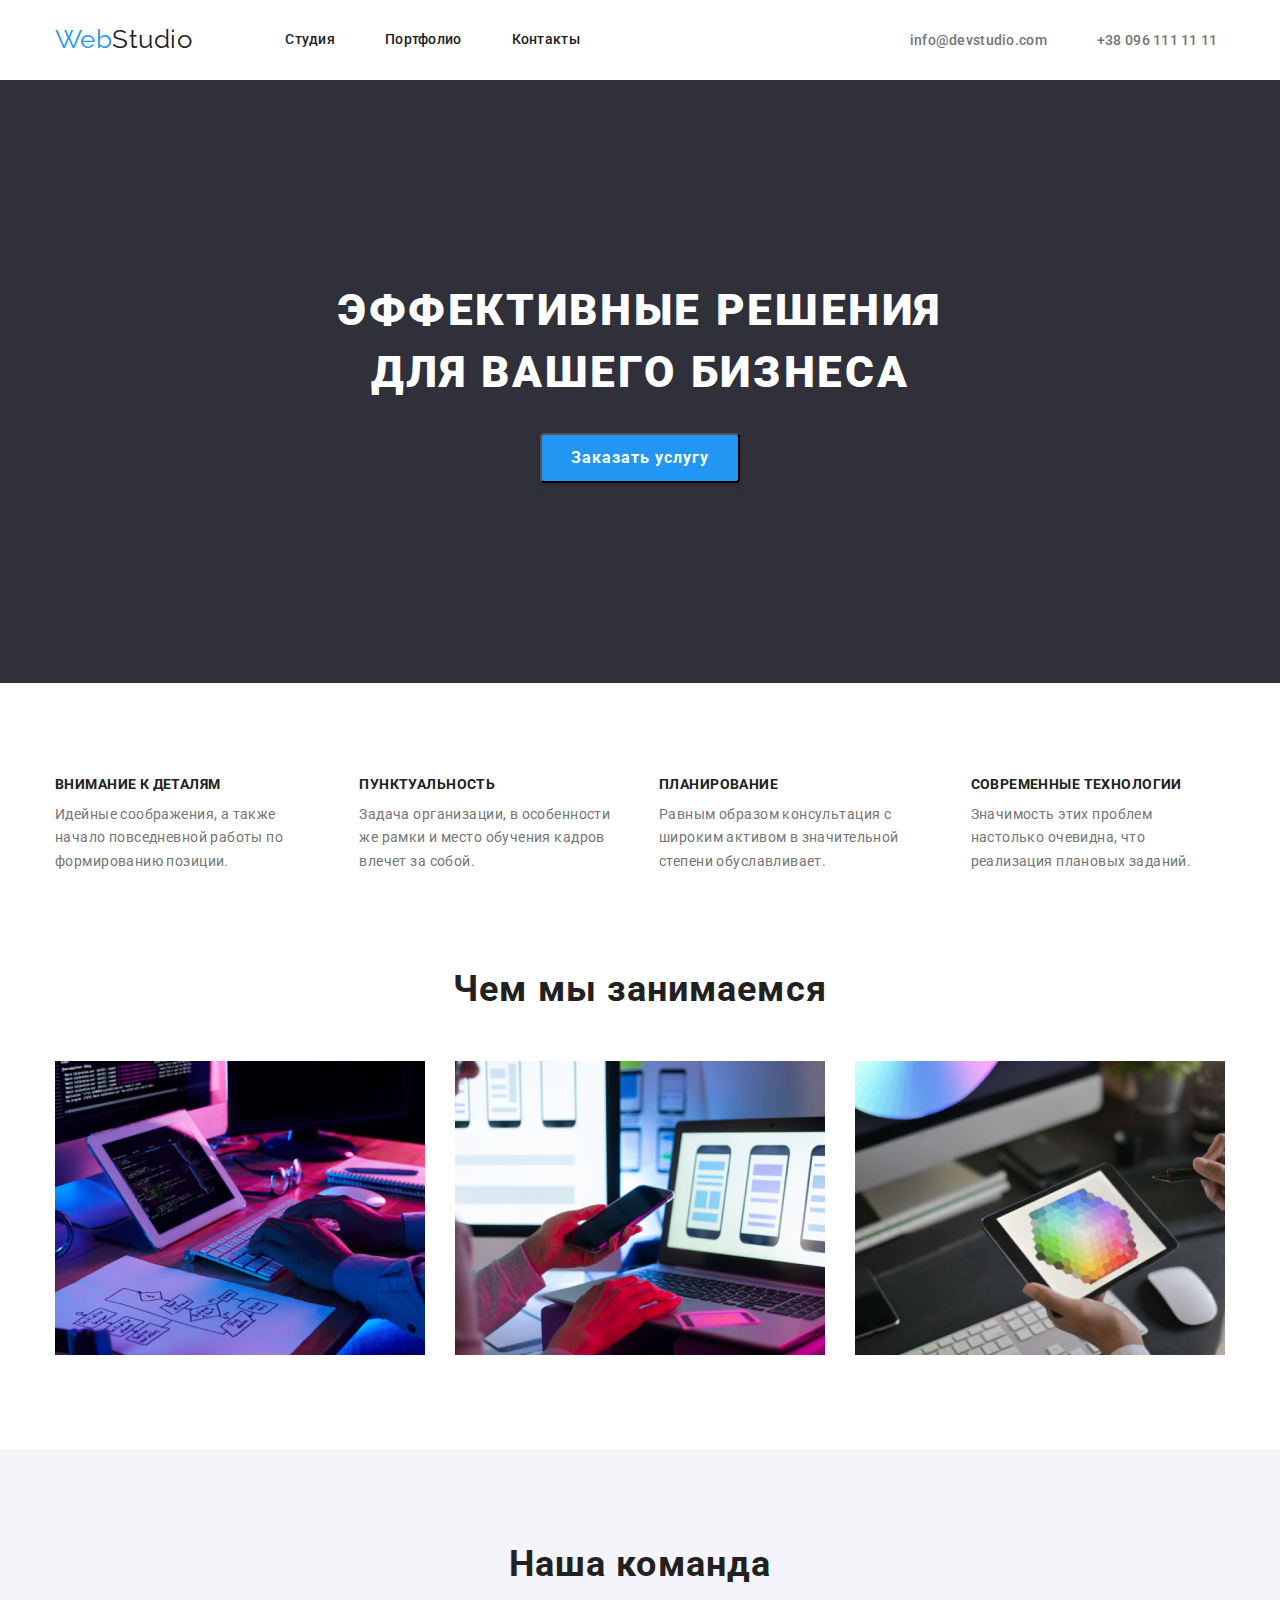
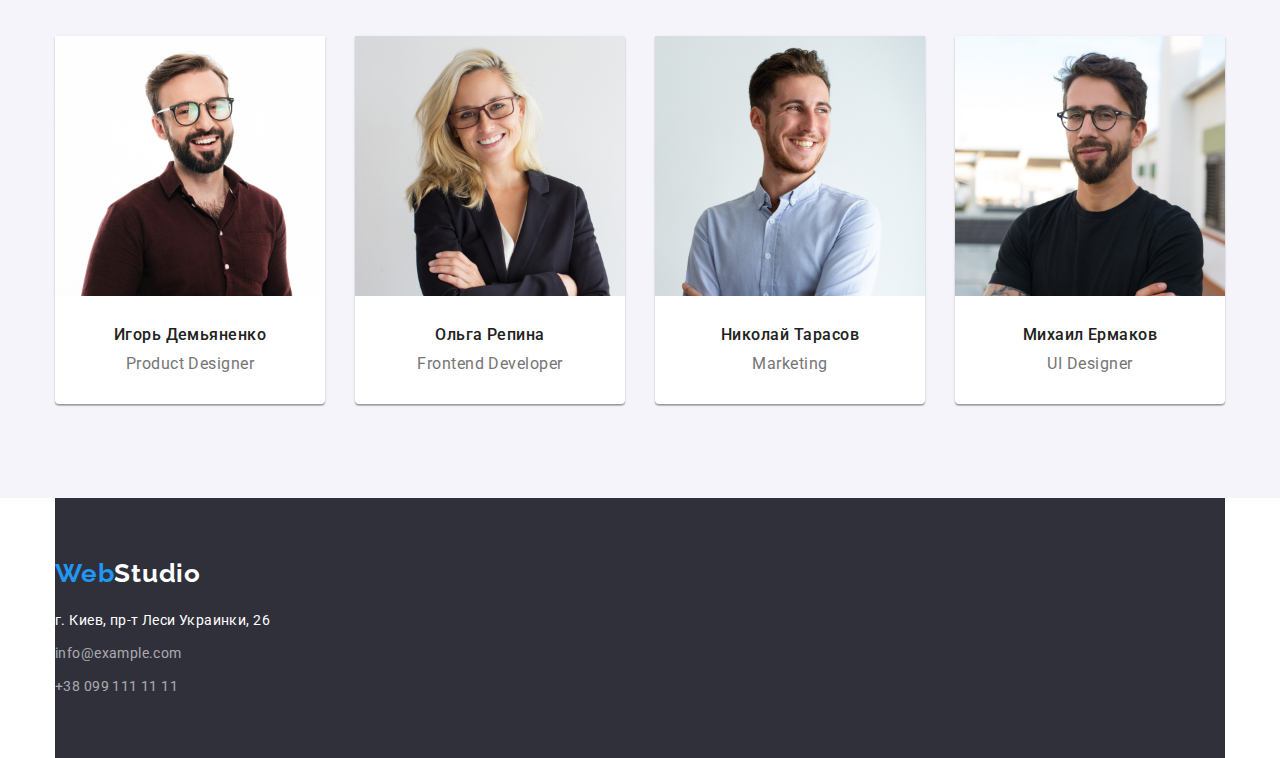
==== commit 5c9fd225: "Correct mistakes" ====
--- a/index.html
+++ b/index.html
@@ -77,8 +77,9 @@
         </section>
             
      <!-- About our work -->
-    <div class="container">
-       <section class="about">
+    
+     <section class="about">
+        <div class="container">
            <h2 class="about-title">Чем мы занимаемся</h2>
               <ul class="about-list-photo list">
                   <li class="each-foto"> 
@@ -102,8 +103,9 @@
                            height="294">
                  </li>
               </ul>
+            </div>
        </section>
-    </div>
+    
        <section class="team">
         <div class="container">
             <h2 class="title-secondary text">Наша команда</h2>
@@ -138,10 +140,11 @@
                 </li>
 
              </ul>
-      </div>
-            </section>
+        </div>
+      </section>
     </main>
     <!-- Footer -->
+    <section class="fotter-section">
     <div class="container">
     <footer class="footer ">
         <a href="" class="logo-footer"> <span class="logo-parts" >Web</span>Studio</a>
@@ -154,5 +157,6 @@
         </address>
     </footer>
     </div>
+    </section>
 </body>
 </html>
--- a/css/styles.css
+++ b/css/styles.css
@@ -66,6 +66,10 @@
   color: #2196f3;
 }
 
+.logo-portfolio {
+  border: 1px solid #ececec;
+}
+
 .logo:hover {
   color: var(--accent-color);
   font-size: 26px;
@@ -188,7 +192,7 @@
   background-color: var(--bg-grey-color);
   margin-left: auto;
   margin-right: auto;
-  min-width: 1600px;
+  max-width: 1600px;
   text-align: center;
   padding: 200px 0;
 }
@@ -209,7 +213,8 @@
   font-size: 16px;
   width: 200px;
   height: 50px;
-  border: 1px solid wheat;
+  box-shadow: 0px 4px 4px rgba(0, 0, 0, 0.15);
+  border-radius: 4px;
   line-height: 1.9;
   text-align: center;
   letter-spacing: 0.06em;
@@ -240,6 +245,25 @@
 
 .description-list-item {
   margin-right: 30px;
+}
+
+.description-list-item:last-child {
+  margin-right: 0;
+}
+
+.img-section {
+  padding: 20px 24px;
+  align-items: center;
+}
+
+.text-img {
+  font-family: Roboto;
+  font-style: normal;
+  font-weight: bold;
+  font-size: 18px;
+  line-height: 2;
+  letter-spacing: 0.06em;
+  color: #212121;
 }
 
 .visually-hidden {
@@ -259,7 +283,13 @@
   line-height: 1.7;
   letter-spacing: 0.03em;
   color: var(--text-color);
-}
+  padding-top: 10px;
+}
+
+.about {
+  padding-bottom: 94px;
+}
+
 .about-title,
 .title-secondary {
   font-weight: 700;
@@ -276,7 +306,7 @@
 }
 
 .about-title {
-  padding-bottom: 50px;
+  margin-bottom: 50px;
   align-items: center;
 }
 
@@ -286,16 +316,20 @@
 
 .each-foto {
   margin-right: 30px;
+}
+
+.each-foto:last-child {
+  margin-right: 0;
+}
+
+.team {
+  padding-top: 94px;
   padding-bottom: 94px;
-}
-
-.team {
   background-color: var(--secondary-bg-color);
 }
 
 .title-secondary {
   align-items: center;
-  padding-top: 94px;
   padding-bottom: 50px;
 }
 
@@ -307,15 +341,12 @@
   border-radius: 0px 0px 4px 4px;
 }
 
-.cards {
-  padding-left: 60px;
-  padding-right: 60px;
-  padding-top: 3px;
+.team-workers-list:last-child {
+  margin-right: 0;
 }
 
 .team-workers {
   background-color: #f5f4fa;
-  padding-bottom: 94px;
   display: flex;
   flex-wrap: nowrap;
 }
@@ -349,6 +380,11 @@
   padding-bottom: 60px;
   padding-top: 60px;
 }
+
+.logo-footer {
+  margin-bottom: 20px;
+}
+
 .logo-footer {
   text-decoration: none;
   color: #ffffff;
@@ -362,15 +398,12 @@
   color: #2196f3;
 }
 .address-list {
+  margin-top: 20px;
   font-style: normal;
   font-size: 14px;
   line-height: 1.7;
   letter-spacing: 0.03em;
   color: var(--white-text-color);
-}
-
-.footer-address {
-  margin-top: 20px;
 }
 
 .links-each-adress {
@@ -378,6 +411,10 @@
   margin-bottom: 9px;
 }
 
+.links-each-adress:last-child {
+  margin-bottom: 0;
+}
+
 .address {
   font-family: Roboto;
   font-style: normal;
@@ -427,16 +464,41 @@
   color: var(--title-text-color);
 }
 
+.portfolio {
+  align-items: center;
+}
+
 .portfolio-list {
-  color: #ffffff;
-  background-color: var(--secondary-bg-color);
+  color: #212121;
+  background-color: #ffffff;
+  display: flex;
+  flex-wrap: wrap;
 }
 .portfolio-list-btn {
   font-size: 16px;
   line-height: 1.6;
   letter-spacing: 0.03em;
   color: var(--secondary-bg-color);
-}
+  display: inline-block;
+  align-items: center;
+  margin-right: 8px;
+}
+
+.portfolio-list-btn:last-child {
+  margin-right: 0;
+}
+
+.portfolio-filter-list {
+  display: flex;
+  justify-content: center;
+  margin-bottom: 50px;
+}
+
+.portfolio {
+  padding-top: 94px;
+  padding-bottom: 94px;
+}
+
 .filter-btn {
   font-family: Roboto;
   background-color: var(--secondary-bg-color);
@@ -449,6 +511,7 @@
   text-align: center;
   letter-spacing: 0.03em;
   color: #212121;
+  padding: 6px 22px;
 }
 
 .filter-btn:hover,
@@ -458,6 +521,7 @@
 }
 /* portfolio-list-img */
 .portfolio-title {
+  display: block;
   font-weight: bold;
   font-size: 18px;
   line-height: 2;
@@ -469,6 +533,18 @@
   background-color: #ffffff;
   border: 1px solid #eeeeee;
   box-sizing: border-box;
+  margin-right: 30px;
+  width: 370px;
+  height: 404px;
+  margin-bottom: 30px;
+}
+
+.portfolio-list-item:nth-child(3n) {
+  margin-right: 0;
+}
+
+.portfolio-list-item:nth-last-child(-n + 3) {
+  margin-bottom: 0;
 }
 
 .portfolio-list-text {
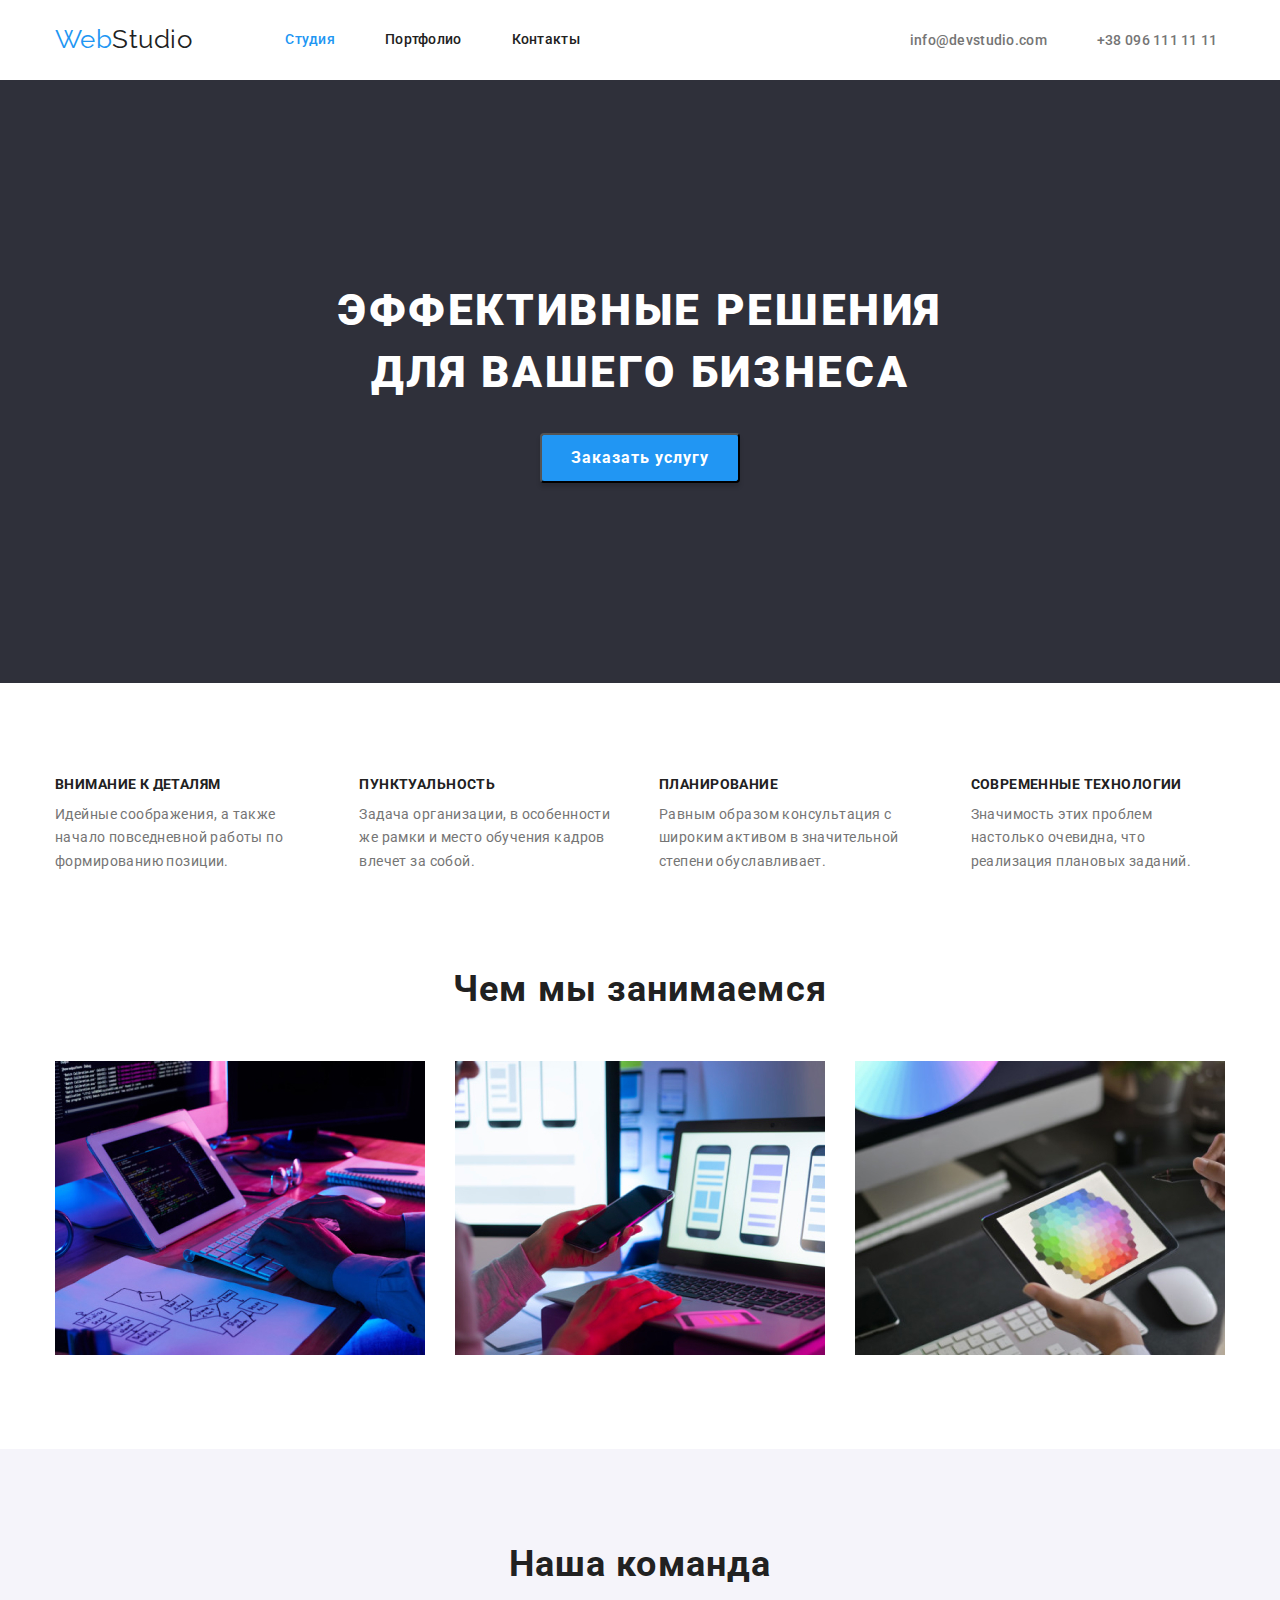
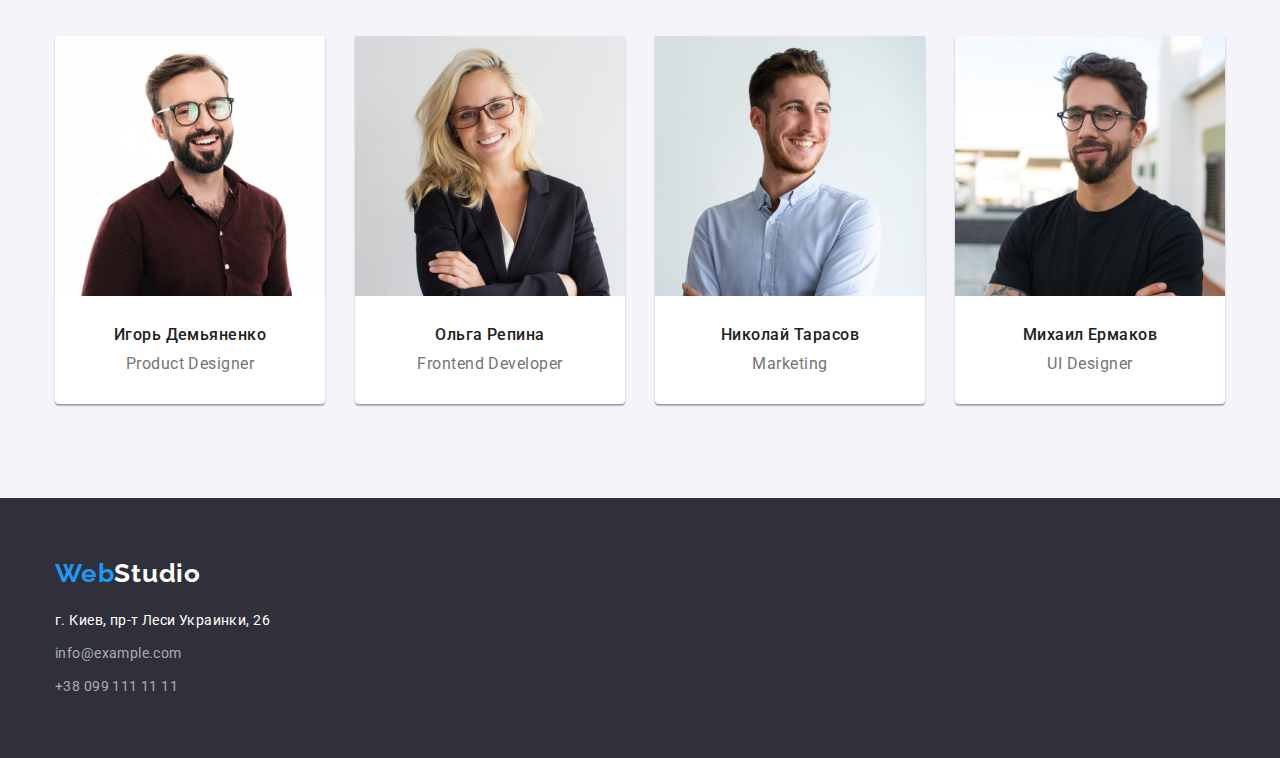
==== commit 67d164fd: "Correct mistakes" ====
--- a/index.html
+++ b/index.html
@@ -21,8 +21,8 @@
      <a href="" class="logo"> <span class="logo-part" >Web</span>Studio</a>
       <ul class="site-nav-contacts nav">
         <li class="link list navs"><a href="./index.html" class="link-lists  active">Студия</a></li> 
-        <li class="link list navs"><a href="./portfolio.html" class="link-lists active">Портфолио</a></li>
-        <li class="link list navs"><a href="" class="link-lists  active">Контакты</a></li>
+        <li class="link list navs"><a href="./portfolio.html" class="link-lists">Портфолио</a></li>
+        <li class="link list navs"><a href="" class="link-lists ">Контакты</a></li>
       </ul>
      </nav>
         <ul class="list-contacts-header">
@@ -144,9 +144,8 @@
       </section>
     </main>
     <!-- Footer -->
-    <section class="fotter-section">
-    <div class="container">
     <footer class="footer ">
+        <div class="container">
         <a href="" class="logo-footer"> <span class="logo-parts" >Web</span>Studio</a>
         <address class="footer-address">
             <ul class="address-list list">
@@ -155,8 +154,7 @@
               <li class="links-each-adress"> <a class="phone-number link" href="tel:+380961111111">+38 099 111 11 11 </a> </li>
            </ul>
         </address>
+        </div>
     </footer>
-    </div>
-    </section>
 </body>
 </html>
--- a/css/styles.css
+++ b/css/styles.css
@@ -330,8 +330,9 @@
 
 .title-secondary {
   align-items: center;
-  padding-bottom: 50px;
-}
+  margin-bottom: 50px;
+}
+/* .text */
 
 .team-workers-list {
   background-color: #ffffff;
@@ -383,6 +384,10 @@
 
 .logo-footer {
   margin-bottom: 20px;
+}
+
+.footer-address {
+  margin-top: 0;
 }
 
 .logo-footer {
@@ -461,7 +466,7 @@
 /* PORTFOLIO */
 
 .active {
-  color: var(--title-text-color);
+  color: var(--accent-color);
 }
 
 .portfolio {
